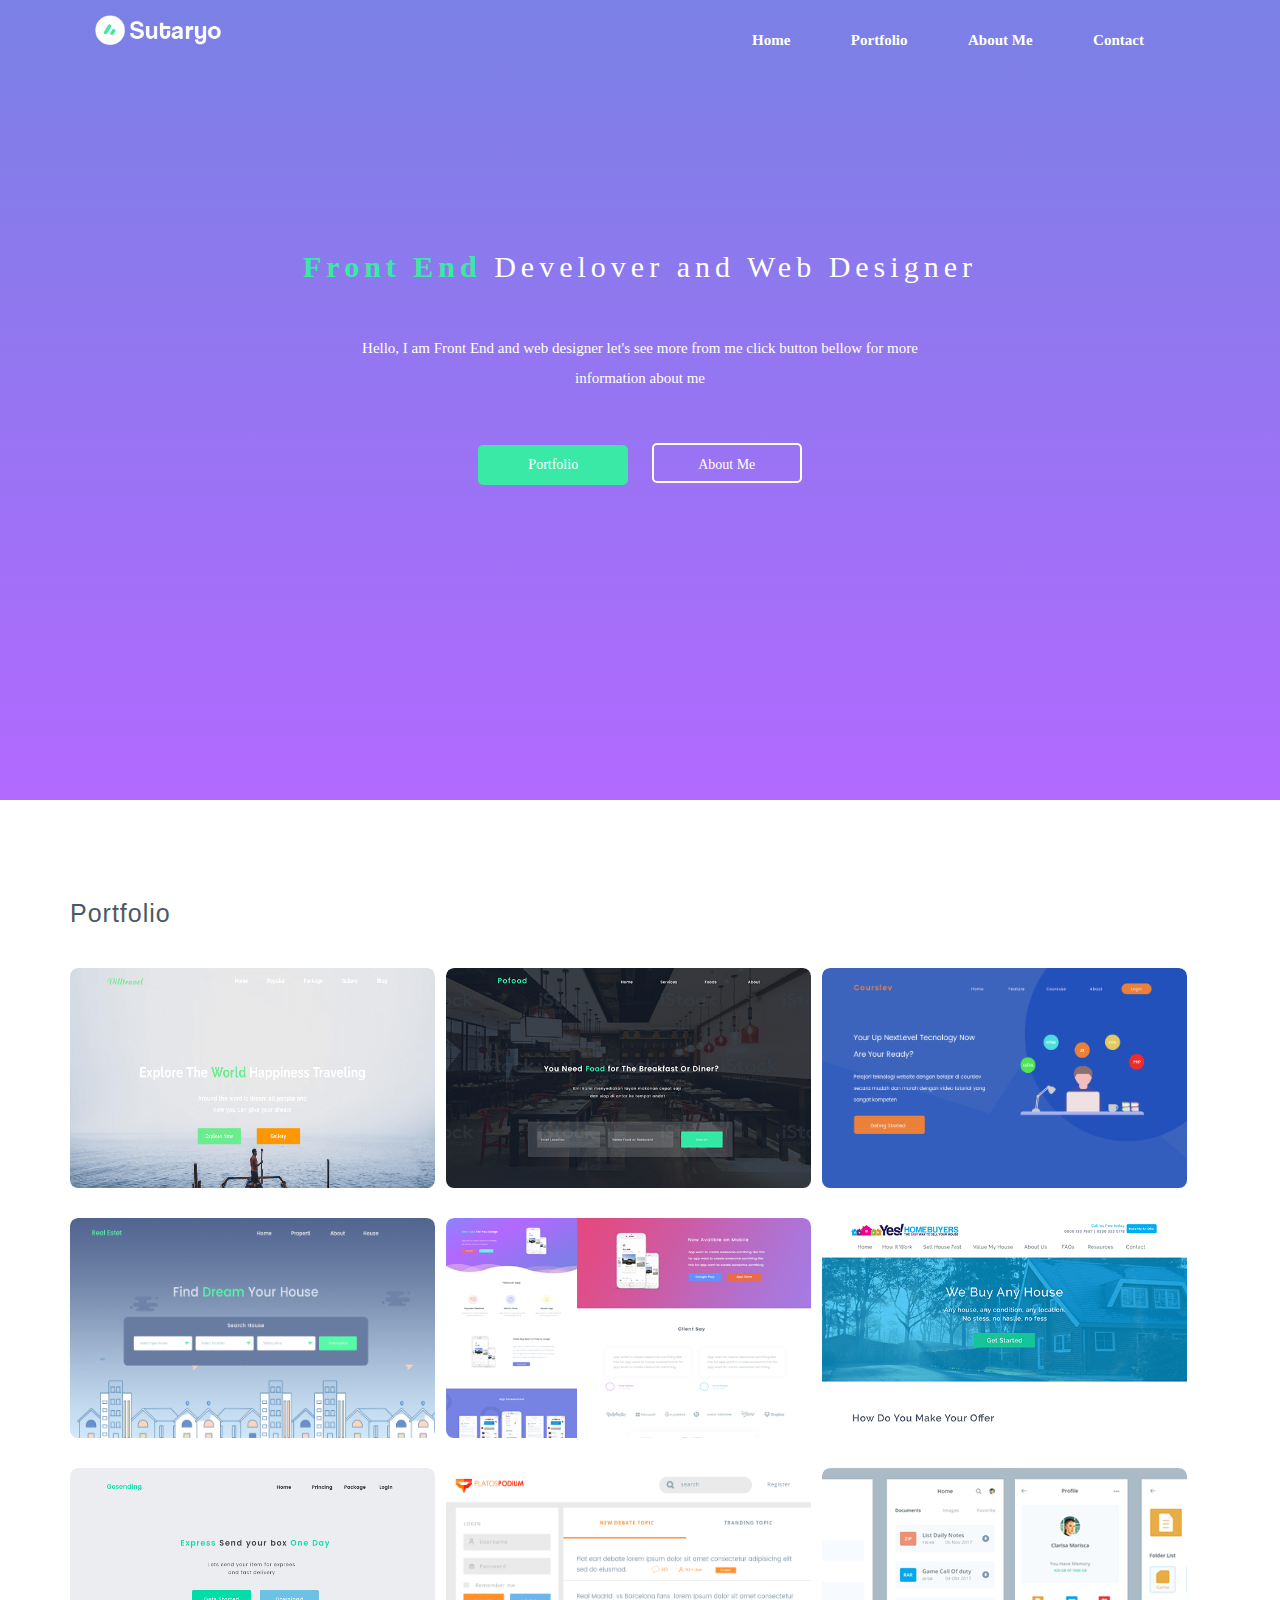
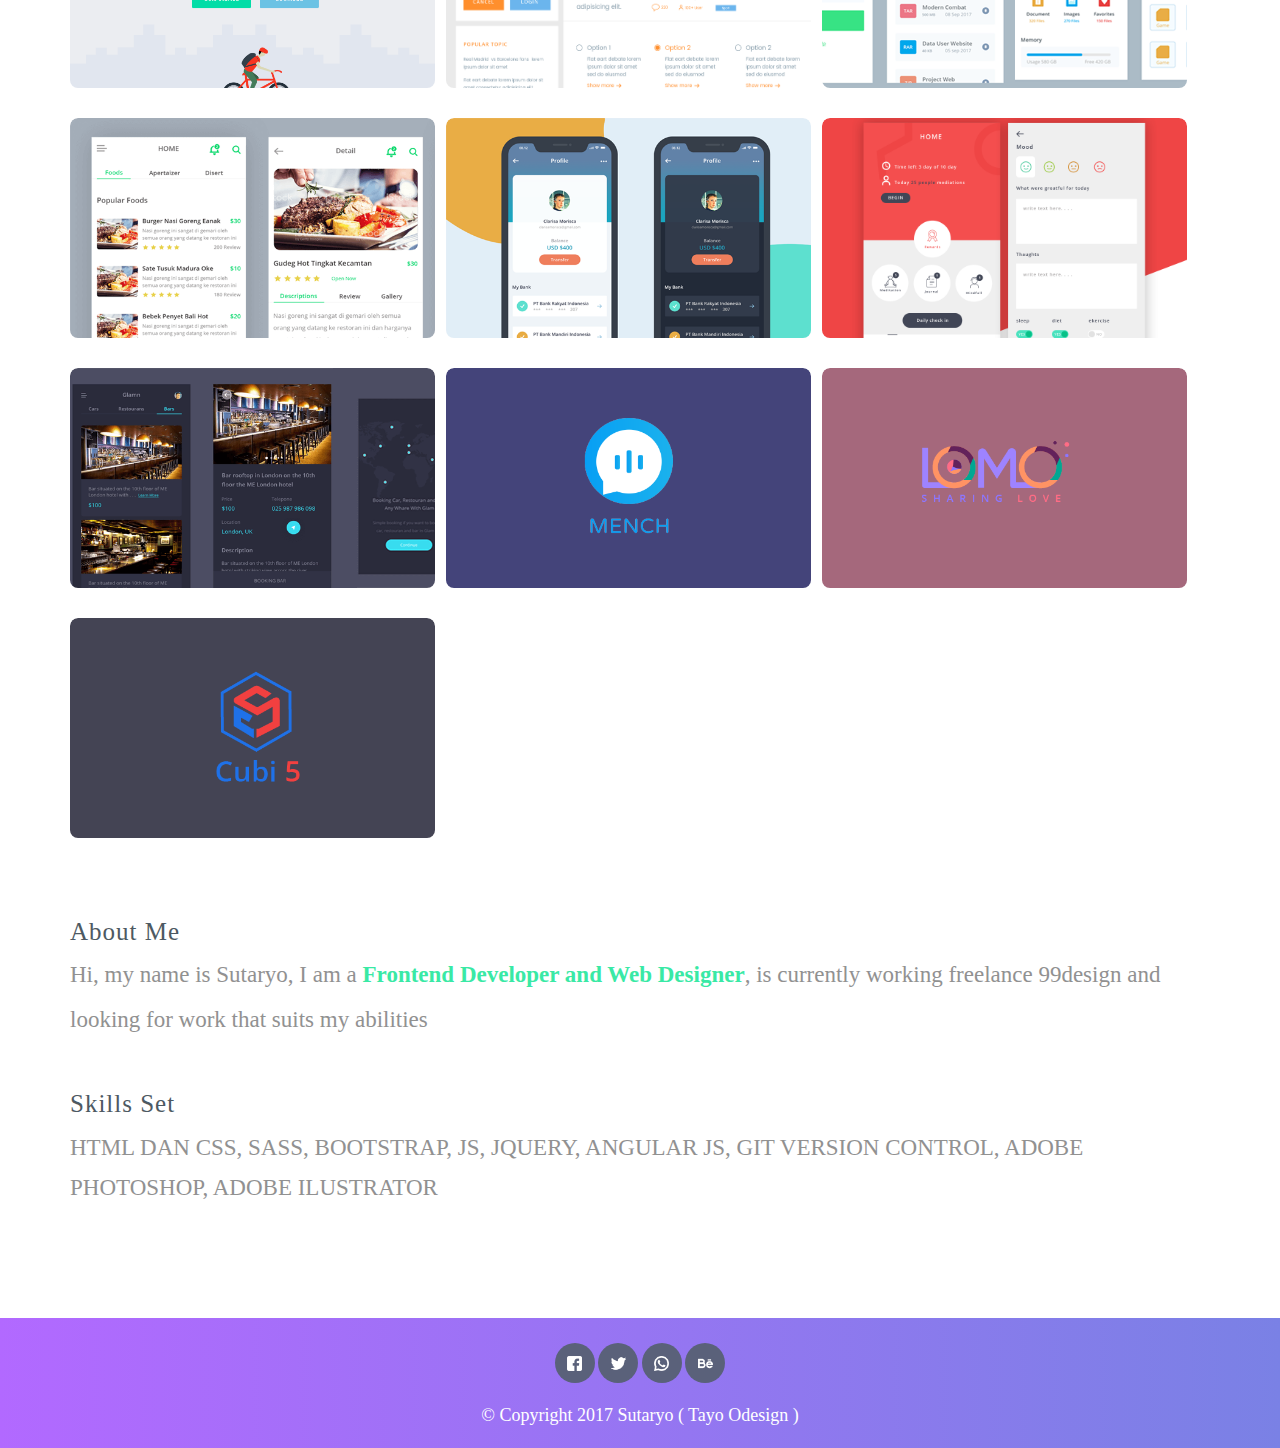
==== index.html @ f1aa9383 "page food web" ====
<!DOCTYPE html>
<html>
<head>
	<title>My Portfolio</title>
	<meta charset="utf-8">
	<meta name="viewport" content="width=device-width, initial-scale=1, maximum-scale=1">
	<link rel="stylesheet" type="text/css" href="style.css">
	<link rel="stylesheet" type="text/css" href="bootstrap/css/bootstrap.css">
	<script type="text/javascript" src="bootstrap/js/jquery.js"></script>
	<script type="text/javascript" src="bootstrap/js/bootstrap.min.js"></script>
	<script type="text/javascript" src="portfolio.js"></script>
</head>
<body>
	<div class="container-fluid" style="padding:0px;">
		<div class="menu">
			<img src="assets/menu.png" class="menu-icon">
			<div class="col-md-6">
				<img src="assets/logo.png" class="logo">
			</div>
			<div class="col-md-6" id="nav">
				<ul>
					<li><a href="#home" class="scroll">Home</a></li>
					<li><a href="#portfolio" class="scroll">Portfolio</a></li>
					<li><a href="#about" class="scroll">About Me</a></li>
					<li><a href="#footer-bg" class="scroll">Contact</a></li>
				</ul>
			</div>
		</div>
		<div class="container">
			<div class="header" id="home">
				<div class="intro">
					<h2> <strong> Front End </strong> Develover and Web Designer</h2>
					<p> Hello, I am Front End and web designer let's see more from me
						click button bellow for more information about me
					</p>
					<a href="#portfolio" id="tombol" class="scroll"> Portfolio </a>
					<a href="#about" id="tombol2" class="scroll"> About Me </a>
				</div>
			</div>
		</div>
	</div>

	<div class="container">
		<div class="portfolio" id="portfolio">
			<h2>Portfolio</h2>

			<div class="col-md-4" id="thumbnail">
				<div class="thumbnail-hover">
					<a href="https://villtravel.github.io">View Templete</a>
				</div>
				<img src="assets/portfolio/a.png">
			</div>

			<div class="col-md-4" id="thumbnail">
				<div class="thumbnail-hover">
					<a href="pages/foodweb/foodhome.html">View Templete</a>
				</div>
				<img src="assets/portfolio/a6.png">
			</div>

			<div class="col-md-4" id="thumbnail">
				<div class="thumbnail-hover">
					<a href="#">View Templete</a>
				</div>
				<img src="assets/portfolio/a5.png">
			</div>

			<div class="col-md-4" id="thumbnail">
				<div class="thumbnail-hover">
					<a href="#" data-toggle="modal" data-target="#myModalrealestet">View design</a>
				</div>
				<img src="assets/portfolio/1a.png">
			</div>

			<div class="col-md-4" id="thumbnail">
				<div class="thumbnail-hover">
					<a href="#" data-toggle="modal" data-target="#myModalappdesign">View design</a>
				</div>
				<img src="assets/portfolio/a4.png">
			</div>

			<div class="col-md-4" id="thumbnail">
				<div class="thumbnail-hover">
					<a href="#" data-toggle="modal" data-target="#myModalhomebuy">View design</a>
				</div>
				<img src="assets/portfolio/a13.png">
			</div>

			<div class="col-md-4" id="thumbnail">
				<div class="thumbnail-hover">
					<a href="#" data-toggle="modal" data-target="#myModalboxexpress">View design</a>
				</div>
				<img src="assets/portfolio/1b.png">
			</div>
			<div class="col-md-4" id="thumbnail">
				<div class="thumbnail-hover">
					<a href="#" data-toggle="modal" data-target="#myModalplatos">View design</a>
				</div>
				<img src="assets/portfolio/a17a.png">
			</div>
			<div class="col-md-4" id="thumbnail">
				<div class="thumbnail-hover">
					<a href="#" data-toggle="modal" data-target="#myModalbackupapp">View design</a>
				</div>
				<img src="assets/portfolio/a10.png">
			</div>
			<div class="col-md-4" id="thumbnail">
				<div class="thumbnail-hover">
					<a href="#" data-toggle="modal" data-target="#myModalfoodapp">View design</a>
				</div>
				<img src="assets/portfolio/a11.png">
			</div>
			<div class="col-md-4" id="thumbnail">
				<div class="thumbnail-hover">
					<a href="#" data-toggle="modal" data-target="#myModalwalletapp">View design</a>
				</div>
				<img src="assets/portfolio/a12.png">
			</div>
			<div class="col-md-4" id="thumbnail">
				<div class="thumbnail-hover">
					<a href="#" data-toggle="modal" data-target="#myModalmeditationapp">View design</a>
				</div>
				<img src="assets/portfolio/a15a.png">
			</div>
			<div class="col-md-4" id="thumbnail">
				<div class="thumbnail-hover">
					<a href="#" data-toggle="modal" data-target="#myModalbookapp">View design</a>
				</div>
				<img src="assets/portfolio/a18.png">
			</div>
			<div class="col-md-4" id="thumbnail">
				<div class="thumbnail-hover">
					<a href="#" data-toggle="modal" data-target="#myModalmatchlogo">View design</a>
				</div>
				<img src="assets/portfolio/a7.png">
			</div>
			<div class="col-md-4" id="thumbnail">
				<div class="thumbnail-hover">
					<a href="#" data-toggle="modal" data-target="#myModalconnectlogo">View design</a>
				</div>
				<img src="assets/portfolio/a19.png">
			</div>
			<div class="col-md-4" id="thumbnail">
				<div class="thumbnail-hover">
					<a href="#" data-toggle="modal" data-target="#myModalcubilogo">View design</a>
				</div>
				<img src="assets/portfolio/a14.png">
			</div>

			<!-- modal app landing page -->
			<div class="modal fade" id="myModalappdesign" tabindex="-1" role="dialog" aria-labelledby="exampleModalLabel" aria-hidden="true">
			    <div class="modal-dialog" role="document">
			      <div class="modal-content">
			        <div class="modal-header">
			          <h5 class="modal-title" id="exampleModalLabel">App Landing Page</h5>
			        </div>
			        <div class="modal-body">
			        <div class="porfolio-full">
			        	<img src="assets/portfolio/app landing full.png" alt="images">
			        </div>
			        <br>
			        <button class="btn btn-default" data-dismiss="modal">Close</button>
			        </div>
			      </div>
			    </div>
			  </div>

			  <!-- modal real estet -->
			<div class="modal fade" id="myModalrealestet" tabindex="-1" role="dialog" aria-labelledby="exampleModalLabel" aria-hidden="true">
			    <div class="modal-dialog" role="document">
			      <div class="modal-content">
			        <div class="modal-header">
			          <h5 class="modal-title" id="exampleModalLabel">Real Estet Web Design</h5>
			        </div>
			        <div class="modal-body">
			        <div class="porfolio-full">
			        	<img src="assets/portfolio/real estet full.png" alt="images">
			        </div>
			        <br>
			        <button class="btn btn-default" data-dismiss="modal">Close</button>
			        </div>
			      </div>
			    </div>
			  </div>

			  <!-- modal house buying -->
			<div class="modal fade" id="myModalhomebuy" tabindex="-1" role="dialog" aria-labelledby="exampleModalLabel" aria-hidden="true">
			    <div class="modal-dialog" role="document">
			      <div class="modal-content">
			        <div class="modal-header">
			          <h5 class="modal-title" id="exampleModalLabel">House Buying Web Design On 99design</h5>
			        </div>
			        <div class="modal-body">
			        <div class="porfolio-full">
			        	<img src="assets/portfolio/house buying.png" alt="images">
			        </div>
			        <br>
			        <button class="btn btn-default" data-dismiss="modal">Close</button>
			        </div>
			      </div>
			    </div>
			  </div>

			  <!-- modal send box -->
			<div class="modal fade" id="myModalboxexpress" tabindex="-1" role="dialog" aria-labelledby="exampleModalLabel" aria-hidden="true">
			    <div class="modal-dialog" role="document">
			      <div class="modal-content">
			        <div class="modal-header">
			          <h5 class="modal-title" id="exampleModalLabel">Send Box Header Web</h5>
			        </div>
			        <div class="modal-body">
			        <div class="porfolio-full">
			        	<img src="assets/portfolio/sending web full.png" alt="images">
			        </div>
			        <br>
			        <button class="btn btn-default" data-dismiss="modal">Close</button>
			        </div>
			      </div>
			    </div>
			  </div>

			  <!-- modal plotos podium -->
			<div class="modal fade" id="myModalplatos" tabindex="-1" role="dialog" aria-labelledby="exampleModalLabel" aria-hidden="true">
			    <div class="modal-dialog" role="document">
			      <div class="modal-content">
			        <div class="modal-header">
			          <h5 class="modal-title" id="exampleModalLabel">Platos Podium For Forum Debate Web Design Runner Up On 99design</h5>
			        </div>
			        <div class="modal-body">
			        <div class="porfolio-full">
			        	<img src="assets/portfolio/a17.png" alt="images">
			        </div>
			        <br>
			        <button class="btn btn-default" data-dismiss="modal">Close</button>
			        </div>
			      </div>
			    </div>
			  </div>

			  <!-- modal backup app -->
			<div class="modal fade" id="myModalbackupapp" tabindex="-1" role="dialog" aria-labelledby="exampleModalLabel" aria-hidden="true">
			    <div class="modal-dialog" role="document">
			      <div class="modal-content">
			        <div class="modal-header">
			          <h5 class="modal-title" id="exampleModalLabel">Backup File App Design</h5>
			        </div>
			        <div class="modal-body">
			        <div class="porfolio-full">
			        	<img src="assets/portfolio/backup file app.png" alt="images">
			        </div>
			        <br>
			        <button class="btn btn-default" data-dismiss="modal">Close</button>
			        </div>
			      </div>
			    </div>
			  </div>

			  <!-- modal food app -->
			<div class="modal fade" id="myModalfoodapp" tabindex="-1" role="dialog" aria-labelledby="exampleModalLabel" aria-hidden="true">
			    <div class="modal-dialog" role="document">
			      <div class="modal-content">
			        <div class="modal-header">
			          <h5 class="modal-title" id="exampleModalLabel">Food App Design</h5>
			        </div>
			        <div class="modal-body">
			        <div class="porfolio-full">
			        	<img src="assets/portfolio/food app.png" alt="images">
			        </div>
			        <br>
			        <button class="btn btn-default" data-dismiss="modal">Close</button>
			        </div>
			      </div>
			    </div>
			  </div>

			  <!-- modal wallet app -->
			<div class="modal fade" id="myModalwalletapp" tabindex="-1" role="dialog" aria-labelledby="exampleModalLabel" aria-hidden="true">
			    <div class="modal-dialog" role="document">
			      <div class="modal-content">
			        <div class="modal-header">
			          <h5 class="modal-title" id="exampleModalLabel">Wallet App Design</h5>
			        </div>
			        <div class="modal-body">
			        <div class="porfolio-full">
			        	<img src="assets/portfolio/wallet app.png" alt="images">
			        </div>
			        <br>
			        <button class="btn btn-default" data-dismiss="modal">Close</button>
			        </div>
			      </div>
			    </div>
			  </div>

			   <!-- modal Meditation app -->
			<div class="modal fade" id="myModalmeditationapp" tabindex="-1" role="dialog" aria-labelledby="exampleModalLabel" aria-hidden="true">
			    <div class="modal-dialog" role="document">
			      <div class="modal-content">
			        <div class="modal-header">
			          <h5 class="modal-title" id="exampleModalLabel">Meditation App Design Runner Up On 99design</h5>
			        </div>
			        <div class="modal-body">
			        <div class="porfolio-full">
			        	<img src="assets/portfolio/a15.png" alt="images">
			        </div>
			        <br>
			        <button class="btn btn-default" data-dismiss="modal">Close</button>
			        </div>
			      </div>
			    </div>
			  </div>

			  <!-- modal Book app -->
			<div class="modal fade" id="myModalbookapp" tabindex="-1" role="dialog" aria-labelledby="exampleModalLabel" aria-hidden="true">
			    <div class="modal-dialog" role="document">
			      <div class="modal-content">
			        <div class="modal-header">
			          <h5 class="modal-title" id="exampleModalLabel">Glamn Booking App Design On 99design</h5>
			        </div>
			        <div class="modal-body">
			        <div class="porfolio-full">
			        	<img src="assets/portfolio/bookingapp.png" alt="images">
			        </div>
			        <br>
			        <button class="btn btn-default" data-dismiss="modal">Close</button>
			        </div>
			      </div>
			    </div>
			  </div>

			  <!-- modal match logo -->
			<div class="modal fade" id="myModalmatchlogo" tabindex="-1" role="dialog" aria-labelledby="exampleModalLabel" aria-hidden="true">
			    <div class="modal-dialog" role="document">
			      <div class="modal-content">
			        <div class="modal-header">
			          <h5 class="modal-title" id="exampleModalLabel">Mench Logo For Asissten App Winner On 99design</h5>
			        </div>
			        <div class="modal-body">
			        <div class="porfolio-full">
			        	<img src="assets/portfolio/a7.png" alt="images">
			        </div>
			        <br>
			        <button class="btn btn-default" data-dismiss="modal">Close</button>
			        </div>
			      </div>
			    </div>
			  </div>

			  <!-- modal connect logo -->
			<div class="modal fade" id="myModalconnectlogo" tabindex="-1" role="dialog" aria-labelledby="exampleModalLabel" aria-hidden="true">
			    <div class="modal-dialog" role="document">
			      <div class="modal-content">
			        <div class="modal-header">
			          <h5 class="modal-title" id="exampleModalLabel">Lomo Logo Runner Up On 99design</h5>
			        </div>
			        <div class="modal-body">
			        <div class="porfolio-full">
			        	<img src="assets/portfolio/a19.png" alt="images">
			        </div>
			        <br>
			        <button class="btn btn-default" data-dismiss="modal">Close</button>
			        </div>
			      </div>
			    </div>
			  </div>

			   <!-- modal cubi 5 logo -->
			<div class="modal fade" id="myModalcubilogo" tabindex="-1" role="dialog" aria-labelledby="exampleModalLabel" aria-hidden="true">
			    <div class="modal-dialog" role="document">
			      <div class="modal-content">
			        <div class="modal-header">
			          <h5 class="modal-title" id="exampleModalLabel">Cubi 5 Logo Design Runner up On 99design</h5>
			        </div>
			        <div class="modal-body">
			        <div class="porfolio-full">
			        	<img src="assets/portfolio/a14.png" alt="images">
			        </div>
			        <br>
			        <button class="btn btn-default" data-dismiss="modal">Close</button>
			        </div>
			      </div>
			    </div>
			  </div>

		</div>
		<div class="clear"></div>
		<div class="about" id="about">
			<h2>About Me</h2>
			<div class="desk">
				<p> Hi, my name is Sutaryo, I am a <label> Frontend Developer and Web Designer </label>, is currently working freelance 99design and looking for work that suits my abilities
				</p>
			</div>
			<h3>Skills Set</h3>
			<div class="skill">
				<p> HTML DAN CSS, SASS, BOOTSTRAP, JS, JQUERY, ANGULAR JS, GIT VERSION CONTROL, ADOBE PHOTOSHOP, ADOBE ILUSTRATOR </p>
			</div>
		</div>
	</div>

	<div class="container-fluid" id="footer-bg">
		<div class="footer">
			<div class="social-button">
				<a href="#"><img src="assets/social1.png"></a>
				<a href="#"><img src="assets/social2.png"></a>
				<a href="#"><img src="assets/social3.png"></a>
				<a href="#"><img src="assets/social4.png"></a>
			</div>
			<div class="copyright">
				<p>&copy Copyright 2017 Sutaryo ( Tayo Odesign )</p>
			</div>
		</div>
	</div>
</body>
</html>
---- style.css ----
.clear{clear:both}.container-fluid{height:800px;width:100%;background:-webkit-linear-gradient(90deg, #b269ff, #7a81e5)}.container-fluid .menu-icon{height:30px;width:30px;position:absolute;top:20px;right:10%;display:none}.container-fluid .menu.fixed{height:60px;position:fixed;background:#39e9a5;z-index:20;line-height:60px;opacity:0;overflow:hidden;transition:0.8s all;-webkit-transition:0.8s all;-moz-transition:0.8s all;-ms-transition:0.8s all;-o-transition:0.8s all}.container-fluid .menu{height:80px;width:100%;line-height:80px;font-family:'raleway';transition:0.5s all;-webkit-transition:0.5s all;-moz-transition:0.5s all;-ms-transition:0.5s all;-o-transition:0.5s all}.container-fluid .menu .logo{float:left;margin-left:80px;margin-top:15px;height:30px}.container-fluid .menu li{list-style:none;display:inline-block;margin-left:10%}.container-fluid .menu li a{text-decoration:none;color:white;font-size:15px;font-weight:600}.container-fluid .intro{margin-top:170px;font-family:'raleway';text-align:center}.container-fluid .intro h2{color:white;font-size:30px;letter-spacing:5px;opacity:0;transform:translateY(-50px);transition:1s all;-webkit-transition:1s all;-moz-transition:1s all;-ms-transition:1s all;-o-transition:1s all}.container-fluid .intro h2 strong{color:#39e9a5}.container-fluid .intro p{font-size:15px;color:white;line-height:30px;width:50%;margin:50px auto;transform:translateY(-30px);opacity:0;transition:0.8s all;-webkit-transition:0.8s all;-moz-transition:0.8s all;-ms-transition:0.8s all;-o-transition:0.8s all;transition-delay:.6s;-webkit-transition-delay:.6s;-moz-transition-delay:.6s;-ms-transition-delay:.6s;-o-transition-delay:.6s}.container-fluid .intro #tombol,.container-fluid .intro #tombol2{height:40px;width:150px;color:white;background:#39e9a5;line-height:40px;border-radius:5px;display:inline-block;text-align:center;margin-top:0px;text-decoration:none;transition:0.5s all;-webkit-transition:0.5s all;-moz-transition:0.5s all;-ms-transition:0.5s all;-o-transition:0.5s all;transition-delay:1.2s;-webkit-transition-delay:1.2s;-moz-transition-delay:1.2s;-ms-transition-delay:1.2s;-o-transition-delay:1.2s;opacity:0}.container-fluid .intro #tombol2{border:2px solid white;background:none;margin-left:20px;transition-delay:1.6s;-webkit-transition-delay:1.6s;-moz-transition-delay:1.6s;-ms-transition-delay:1.6s;-o-transition-delay:1.6s}.container-fluid #polio img{width:45%;margin-left:300px;margin-top:180px;transition:0.8s all;-webkit-transition:0.8s all;-moz-transition:0.8s all;-ms-transition:0.8s all;-o-transition:0.8s all;opacity:0}.portfolio{margin-top:100px}.portfolio h2{color:#4d5962;font-size:25px;letter-spacing:1px}.portfolio #thumbnail{margin-top:30px;margin-right:1%;height:auto;padding:0;border-radius:8px;background:white;width:32%;display:inline-block;position:relative;font-family:'raleway';overflow:hidden}.portfolio #thumbnail:hover{cursor:pointer}.portfolio #thumbnail:hover .thumbnail-hover{overflow:visible;opacity:1;width:100%}.portfolio #thumbnail .thumbnail-hover{z-index:10;position:absolute;background:rgba(255,255,255,0.4);width:50%;height:220px;border-radius:8px 8px 0px 0px;text-align:center;line-height:210px;overflow:hidden;opacity:0;transition:0.6s all;-webkit-transition:0.6s all;-moz-transition:0.6s all;-ms-transition:0.6s all;-o-transition:0.6s all}.portfolio #thumbnail .thumbnail-hover a{height:40px;width:140px;display:inline-block;text-align:center;text-decoration:none;letter-spacing:1px;line-height:40px;color:white;border-radius:5px;transition:0.6s all;-webkit-transition:0.6s all;-moz-transition:0.6s all;-ms-transition:0.6s all;-o-transition:0.6s all;background:#2fff97;font-size:13px}.portfolio #thumbnail .thumbnail-hover a:hover{background:#ec6b76;border:none}.portfolio #thumbnail img{width:100%;border-radius:8px 8px 0 0;height:220px}.portfolio #thumbnail p{margin:15px 5%;font-size:18px;color:#919191}.portfolio .porfolio-full img{width:100%}.about{margin-top:80px;font-family:'raleway'}.about h2{color:#4d5962;font-size:25px;letter-spacing:1px}.about .desk p{font-size:23px;line-height:40px;color:#919191}.about .desk p label{font-weight:bold;color:#39e9a5}.about h3{color:#4d5962;font-size:25px;letter-spacing:1px;margin-top:50px}.about .skill p{font-size:23px;line-height:40px;color:#919191}#footer-bg{background:-webkit-linear-gradient(0deg, #b269ff, #7a81e5);height:130px;margin-top:100px;font-family:'raleway';color:white;text-align:center;padding:25px 0}#footer-bg .social-button a{height:40px;width:40px;line-height:40px;text-align:center;background:#5a617a;display:inline-block;border-radius:50px;transition:0.8s all;-webkit-transition:0.8s all;-moz-transition:0.8s all;-ms-transition:0.8s all;-o-transition:0.8s all}#footer-bg .social-button a:hover{background:#39e9a5}#footer-bg .social-button a img{height:15px;width:15px}#footer-bg .copyright p{font-size:18px;margin-top:20px}@media screen and (max-width: 769px){.menu .col-md-6 .logo{margin-left:10px}.menu .menu-icon{display:block;top:40px}.menu ul.active{display:block}.menu ul{display:none;height:auto;width:100%;background:white;padding:10px 0px;position:absolute;left:0px;top:60px;z-index:2}.menu ul li{display:block;float:none;width:80%}.portfolio #thumbnail{width:48%;float:left}}@media screen and (max-width: 486px){.container-fluid{height:450px;background-size:cover;-webkit-background-size:cover;-moz-background-size:cover;-o-background-size:cover;-ms-background-size:cover}.container-fluid .intro{margin-top:10px;margin:0 20px}.container-fluid .intro #tombol,.container-fluid .intro #tombol2{letter-spacing:2px;text-transform:uppercase;font-size:11px;width:130px}.container-fluid .intro #tombol2{margin-left:10px}.container-fluid .intro h2{font-size:15px;line-height:40px;font-weight:normal}.container-fluid .intro p{margin-top:20px;letter-spacing:1px;font-size:13px;width:90%}.container-fluid #polio img{display:none}.container-fluid .menu{line-height:70px;height:70px}.container-fluid .menu .menu-icon{top:17px}.container-fluid .menu .logo{font-size:20px;margin-left:20px}.portfolio h2{font-size:20px}.portfolio #thumbnail{width:100%}.container .about h2,.container .about h3{font-size:20px}.container .about .desk p,.container .about .skill p{font-size:14px}#footer-bg{height:90px;padding:20px 0}#footer-bg .footer .social-button a{height:25px;width:25px;line-height:25px}#footer-bg .footer .social-button a img{height:10px;width:10px}#footer-bg .footer .copyright p{font-size:15px;margin-top:10px}}
/*# sourceMappingURL=style.css.map */
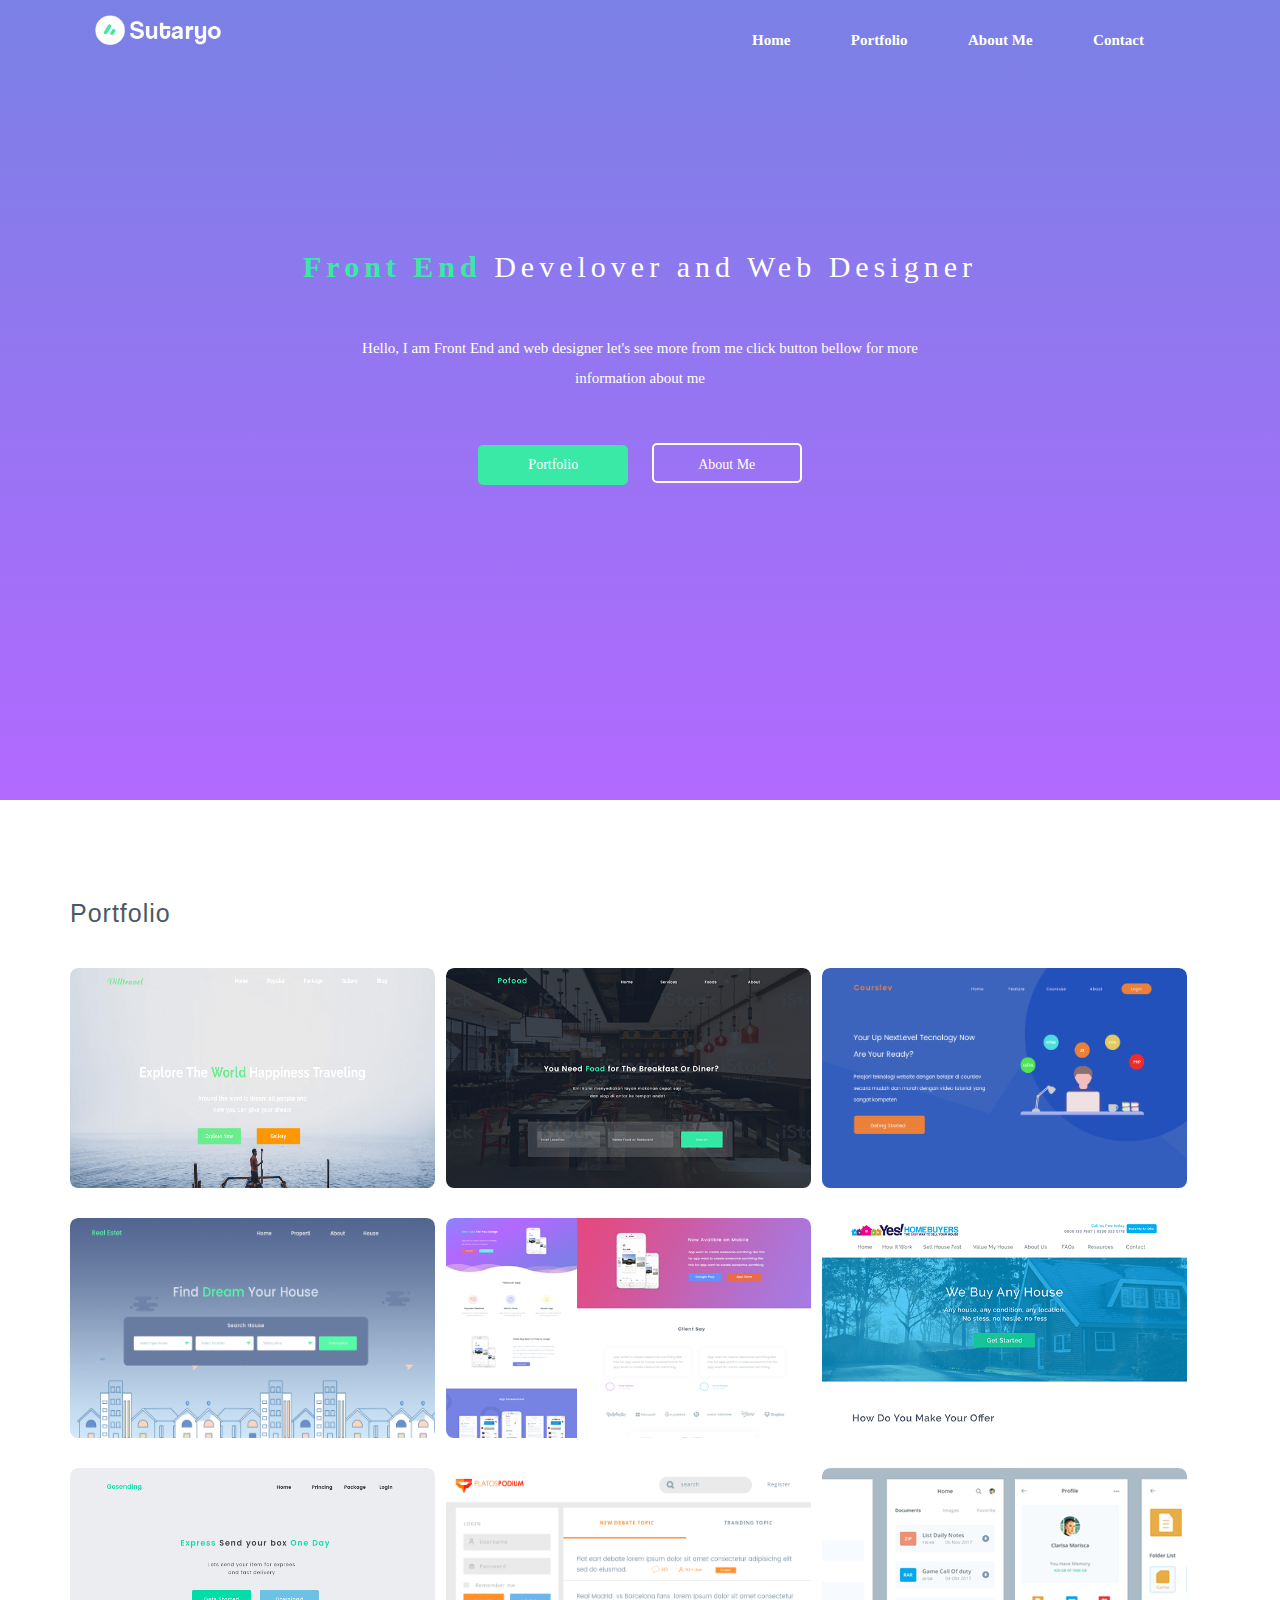
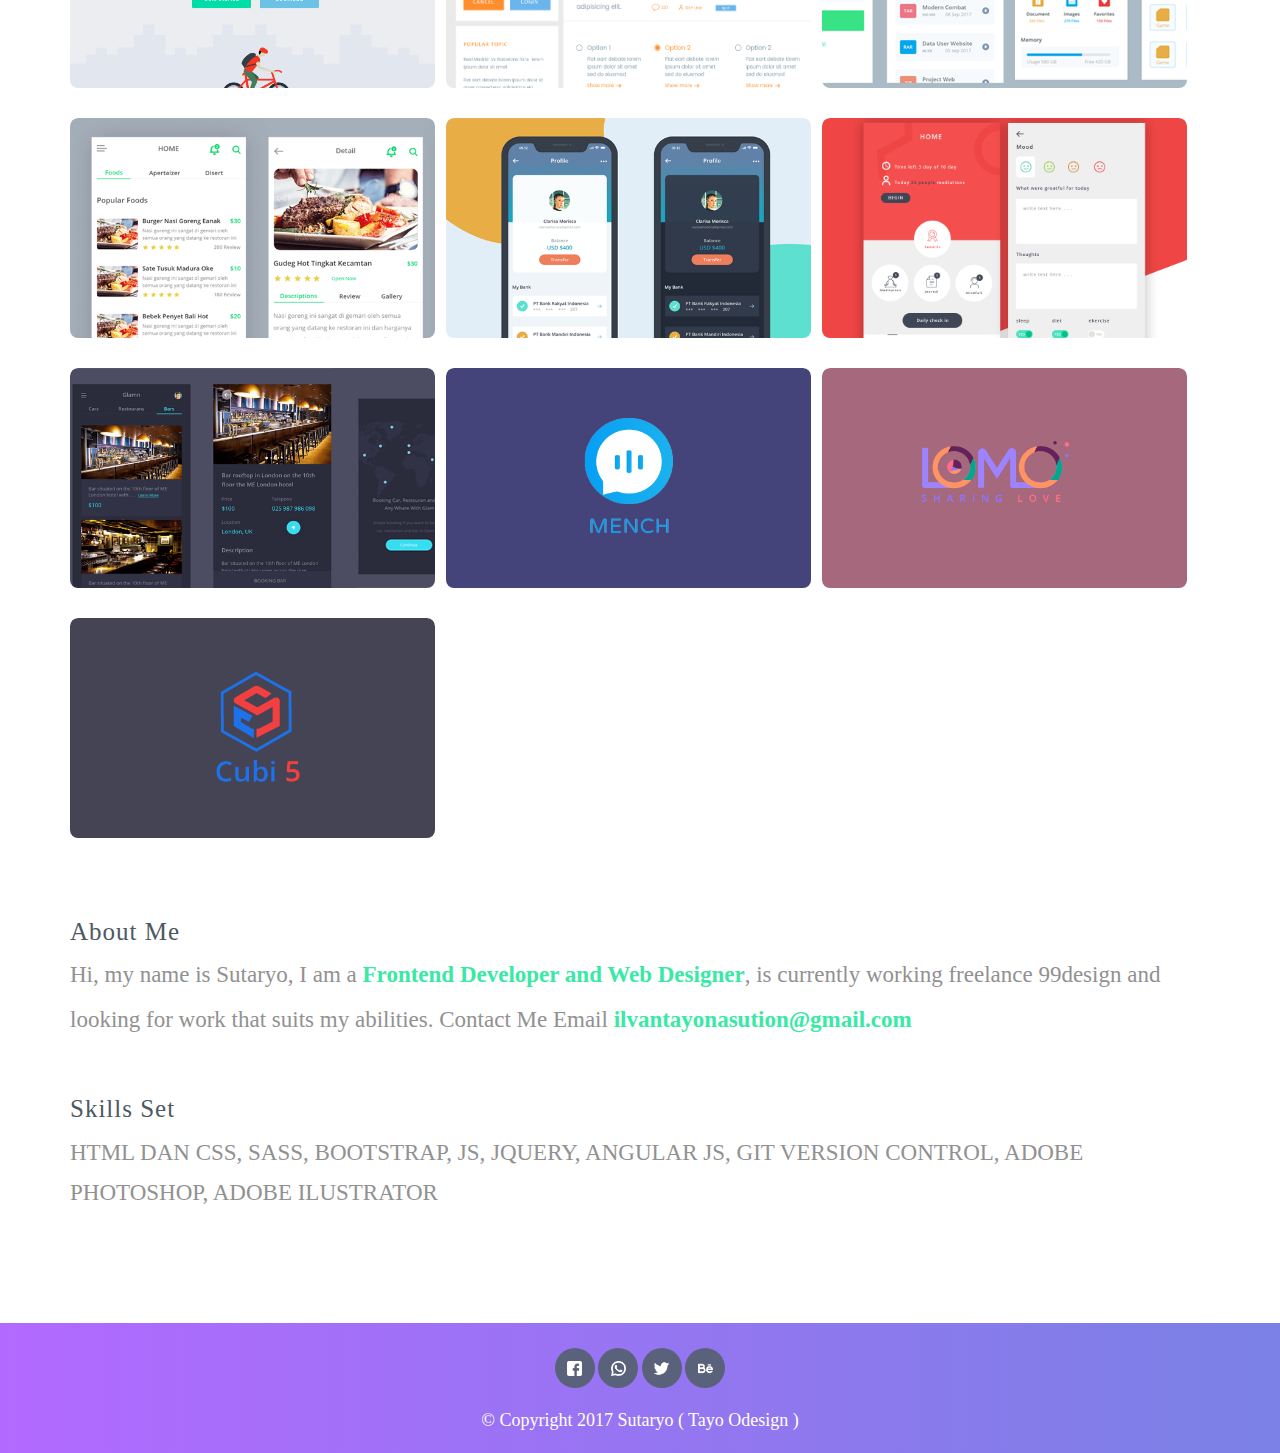
==== commit 3165d824: "update" ====
--- a/index.html
+++ b/index.html
@@ -60,7 +60,7 @@
 
 			<div class="col-md-4" id="thumbnail">
 				<div class="thumbnail-hover">
-					<a href="#">View Templete</a>
+					<a href="pages/courseweb/coursehome.html">View Templete</a>
 				</div>
 				<img src="assets/portfolio/a5.png">
 			</div>
@@ -386,7 +386,8 @@
 		<div class="about" id="about">
 			<h2>About Me</h2>
 			<div class="desk">
-				<p> Hi, my name is Sutaryo, I am a <label> Frontend Developer and Web Designer </label>, is currently working freelance 99design and looking for work that suits my abilities
+				<p> Hi, my name is Sutaryo, I am a <label> Frontend Developer and Web Designer </label>, is currently working freelance 99design and looking for work that suits my abilities. Contact Me Email <label>
+				ilvantayonasution@gmail.com</label>
 				</p>
 			</div>
 			<h3>Skills Set</h3>
@@ -399,9 +400,9 @@
 	<div class="container-fluid" id="footer-bg">
 		<div class="footer">
 			<div class="social-button">
-				<a href="#"><img src="assets/social1.png"></a>
+				<a href="https://web.facebook.com/tayo.net"><img src="assets/social1.png"></a>
+				<a href="#083813033916"><img src="assets/social3.png"></a>
 				<a href="#"><img src="assets/social2.png"></a>
-				<a href="#"><img src="assets/social3.png"></a>
 				<a href="#"><img src="assets/social4.png"></a>
 			</div>
 			<div class="copyright">
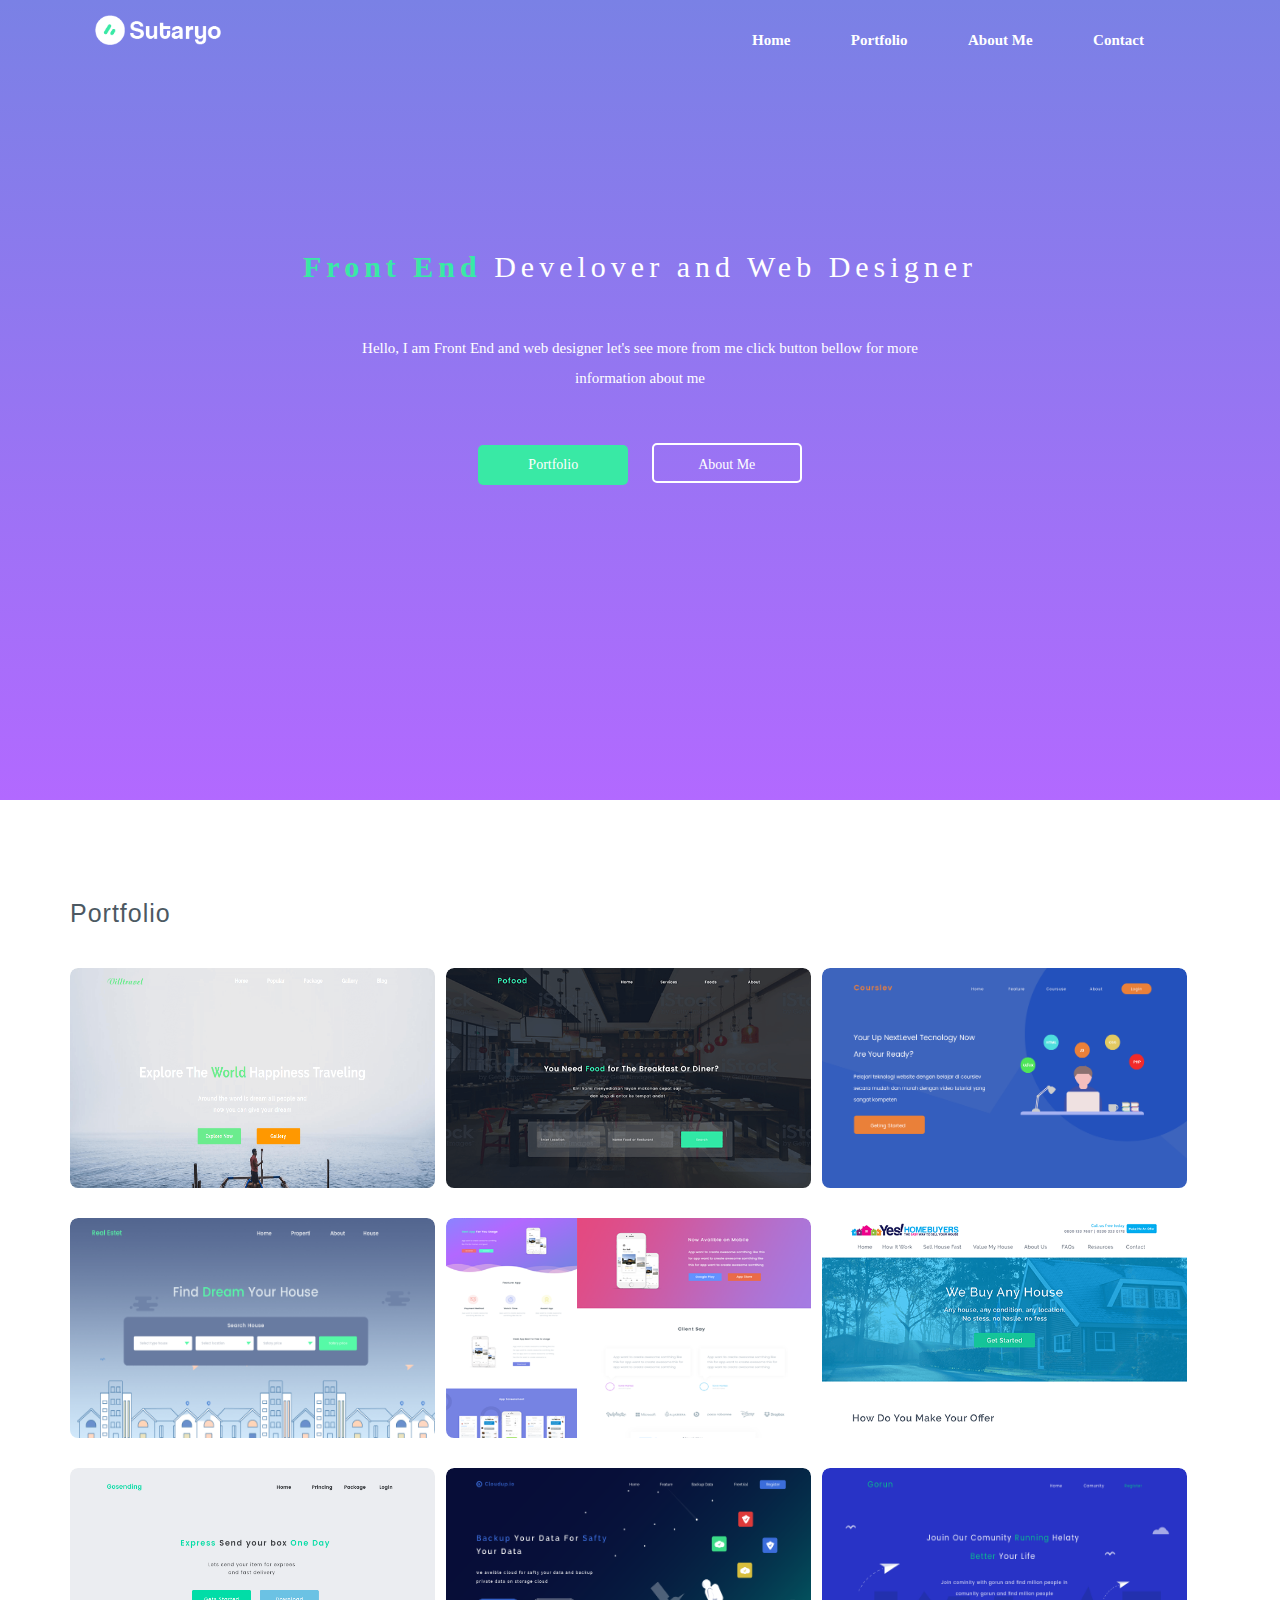
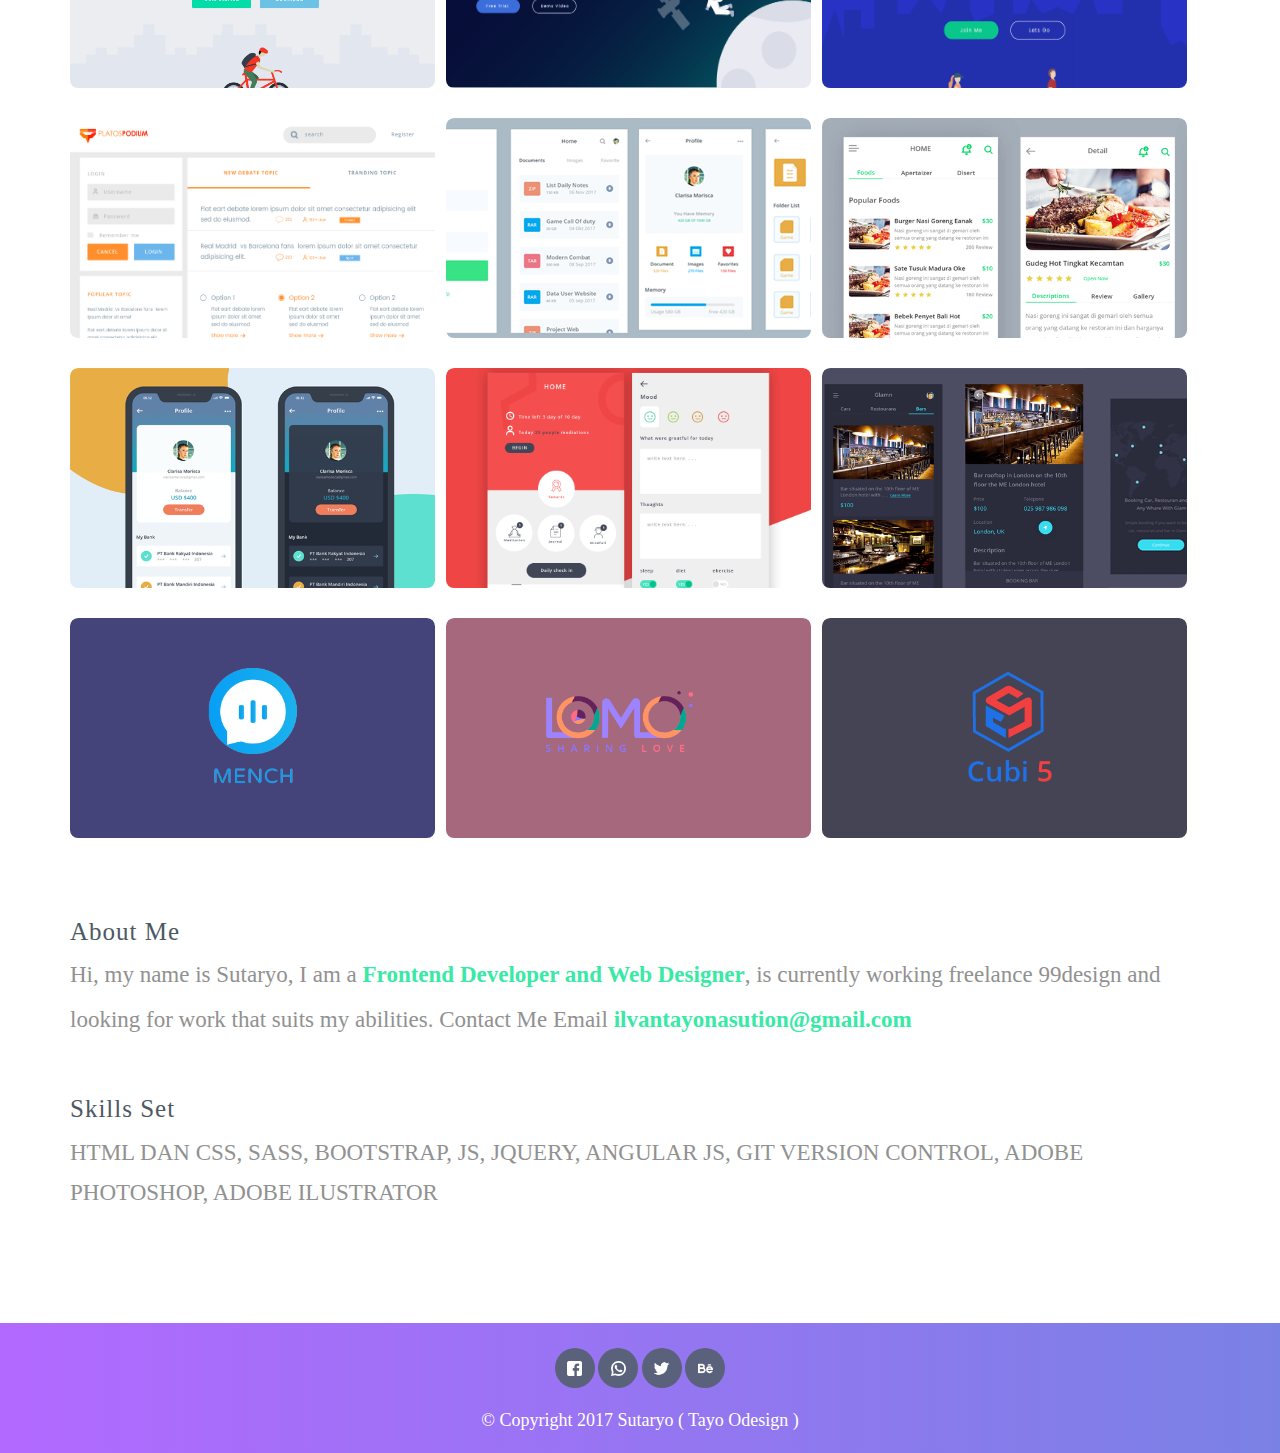
==== commit d4d0eb9b: "update" ====
--- a/index.html
+++ b/index.html
@@ -94,6 +94,18 @@
 			</div>
 			<div class="col-md-4" id="thumbnail">
 				<div class="thumbnail-hover">
+					<a href="#" data-toggle="modal" data-target="#myModalcloud">View design</a>
+				</div>
+				<img src="assets/portfolio/portfolio1.png">
+			</div>
+			<div class="col-md-4" id="thumbnail">
+				<div class="thumbnail-hover">
+					<a href="#" data-toggle="modal" data-target="#myModalrunning">View design</a>
+				</div>
+				<img src="assets/portfolio/portfolio2a.png">
+			</div>
+			<div class="col-md-4" id="thumbnail">
+				<div class="thumbnail-hover">
 					<a href="#" data-toggle="modal" data-target="#myModalplatos">View design</a>
 				</div>
 				<img src="assets/portfolio/a17a.png">
@@ -211,6 +223,42 @@
 			        <div class="modal-body">
 			        <div class="porfolio-full">
 			        	<img src="assets/portfolio/sending web full.png" alt="images">
+			        </div>
+			        <br>
+			        <button class="btn btn-default" data-dismiss="modal">Close</button>
+			        </div>
+			      </div>
+			    </div>
+			  </div>
+
+			  <!-- modal cloud -->
+			<div class="modal fade" id="myModalcloud" tabindex="-1" role="dialog" aria-labelledby="exampleModalLabel" aria-hidden="true">
+			    <div class="modal-dialog" role="document">
+			      <div class="modal-content">
+			        <div class="modal-header">
+			          <h5 class="modal-title" id="exampleModalLabel">Cloud Backup Data header Web Design</h5>
+			        </div>
+			        <div class="modal-body">
+			        <div class="porfolio-full">
+			        	<img src="assets/portfolio/portfolio1.png" alt="images">
+			        </div>
+			        <br>
+			        <button class="btn btn-default" data-dismiss="modal">Close</button>
+			        </div>
+			      </div>
+			    </div>
+			  </div>
+
+			  <!-- modal running comunities -->
+			<div class="modal fade" id="myModalrunning" tabindex="-1" role="dialog" aria-labelledby="exampleModalLabel" aria-hidden="true">
+			    <div class="modal-dialog" role="document">
+			      <div class="modal-content">
+			        <div class="modal-header">
+			          <h5 class="modal-title" id="exampleModalLabel">Run Comunity and Event Header Web Design</h5>
+			        </div>
+			        <div class="modal-body">
+			        <div class="porfolio-full">
+			        	<img src="assets/portfolio/portfolio2.png" alt="images">
 			        </div>
 			        <br>
 			        <button class="btn btn-default" data-dismiss="modal">Close</button>
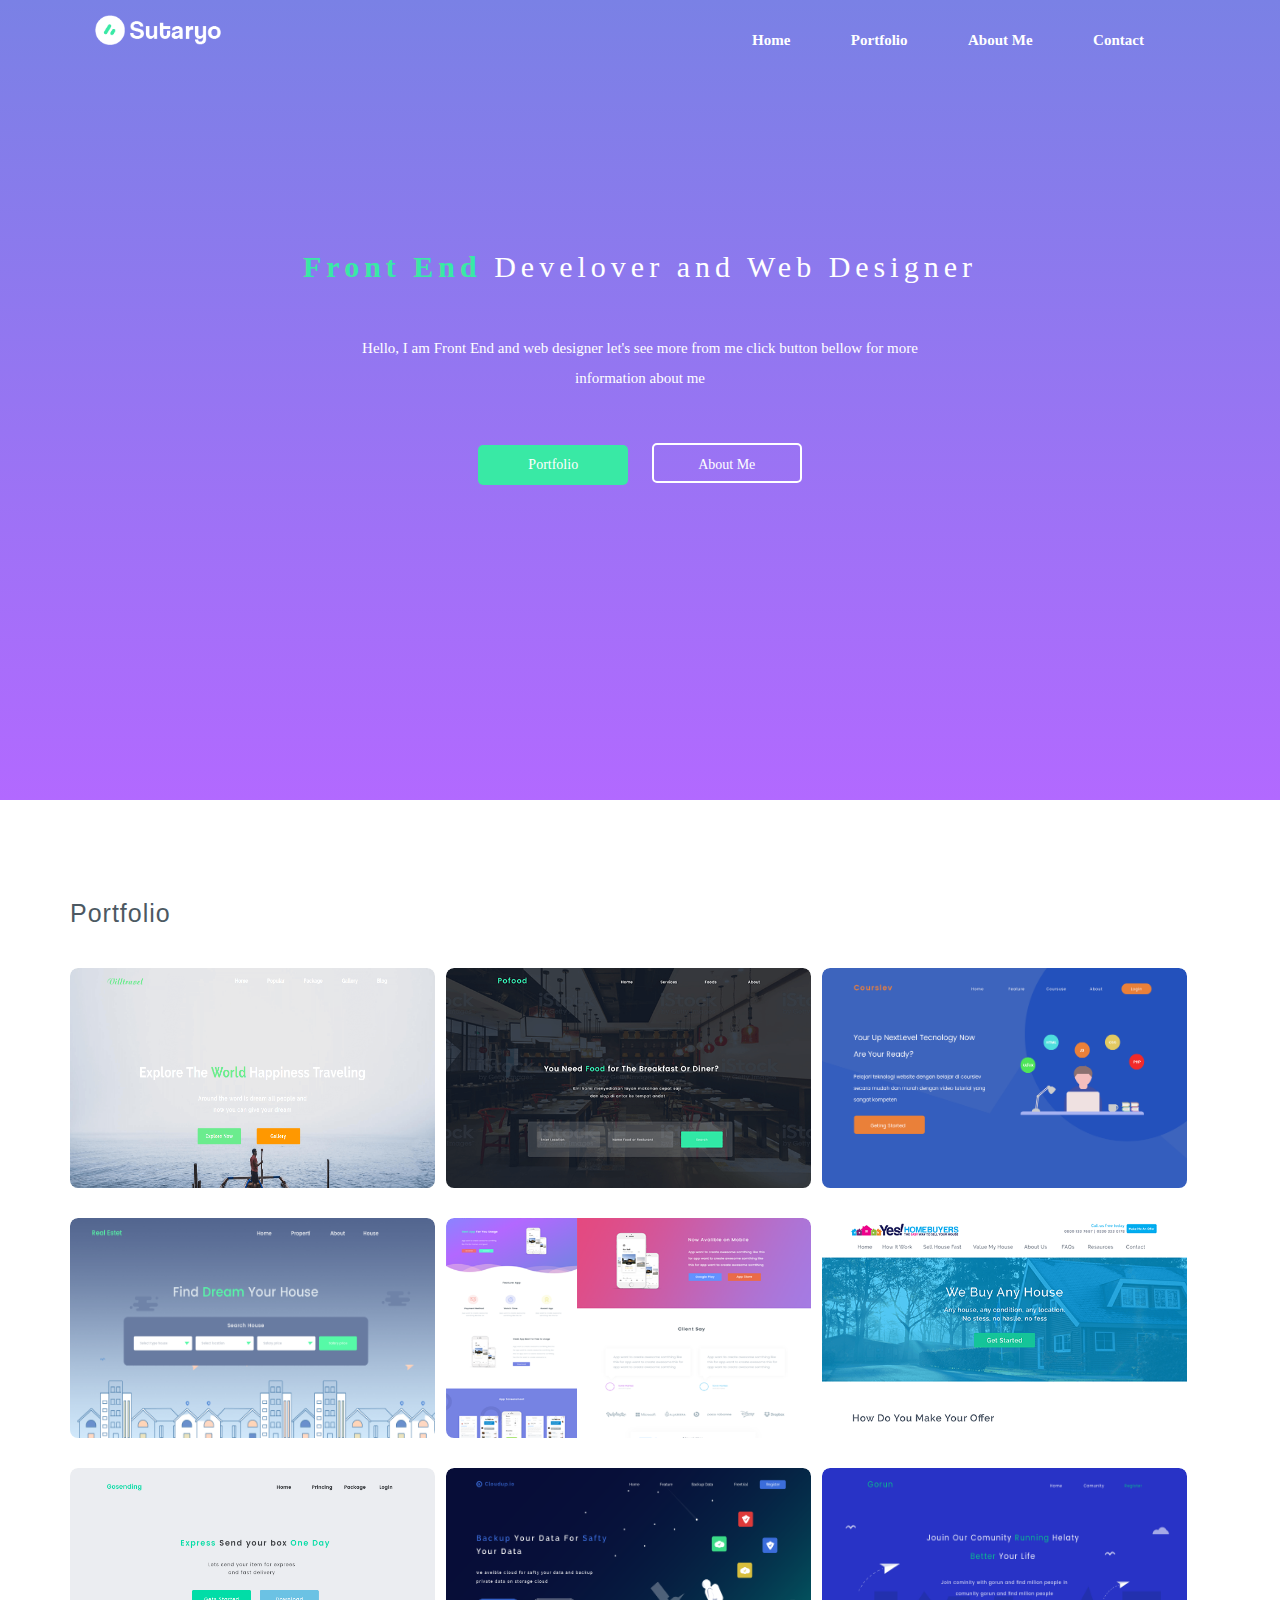
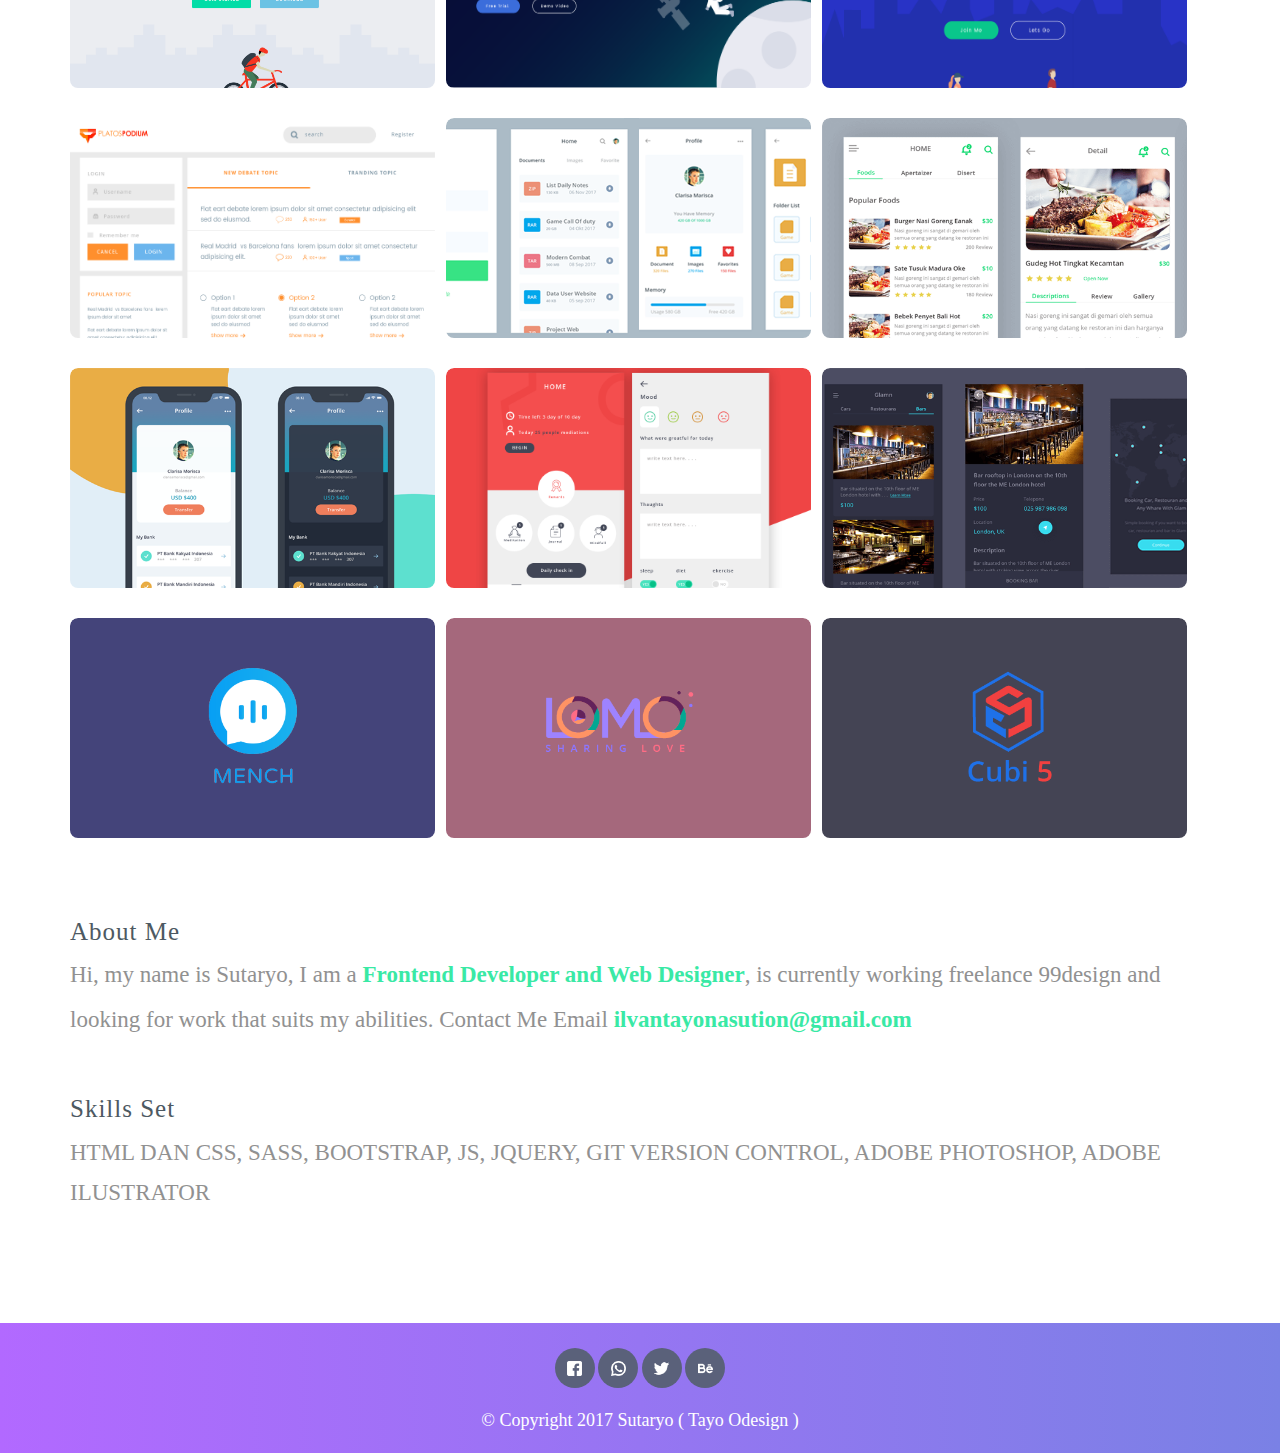
==== commit 3b9f6a40: "udate css" ====
--- a/index.html
+++ b/index.html
@@ -440,7 +440,7 @@
 			</div>
 			<h3>Skills Set</h3>
 			<div class="skill">
-				<p> HTML DAN CSS, SASS, BOOTSTRAP, JS, JQUERY, ANGULAR JS, GIT VERSION CONTROL, ADOBE PHOTOSHOP, ADOBE ILUSTRATOR </p>
+				<p> HTML DAN CSS, SASS, BOOTSTRAP, JS, JQUERY, GIT VERSION CONTROL, ADOBE PHOTOSHOP, ADOBE ILUSTRATOR </p>
 			</div>
 		</div>
 	</div>
--- a/style.css
+++ b/style.css
@@ -1,2 +1,346 @@
-.clear{clear:both}.container-fluid{height:800px;width:100%;background:-webkit-linear-gradient(90deg, #b269ff, #7a81e5)}.container-fluid .menu-icon{height:30px;width:30px;position:absolute;top:20px;right:10%;display:none}.container-fluid .menu.fixed{height:60px;position:fixed;background:#39e9a5;z-index:20;line-height:60px;opacity:0;overflow:hidden;transition:0.8s all;-webkit-transition:0.8s all;-moz-transition:0.8s all;-ms-transition:0.8s all;-o-transition:0.8s all}.container-fluid .menu{height:80px;width:100%;line-height:80px;font-family:'raleway';transition:0.5s all;-webkit-transition:0.5s all;-moz-transition:0.5s all;-ms-transition:0.5s all;-o-transition:0.5s all}.container-fluid .menu .logo{float:left;margin-left:80px;margin-top:15px;height:30px}.container-fluid .menu li{list-style:none;display:inline-block;margin-left:10%}.container-fluid .menu li a{text-decoration:none;color:white;font-size:15px;font-weight:600}.container-fluid .intro{margin-top:170px;font-family:'raleway';text-align:center}.container-fluid .intro h2{color:white;font-size:30px;letter-spacing:5px;opacity:0;transform:translateY(-50px);transition:1s all;-webkit-transition:1s all;-moz-transition:1s all;-ms-transition:1s all;-o-transition:1s all}.container-fluid .intro h2 strong{color:#39e9a5}.container-fluid .intro p{font-size:15px;color:white;line-height:30px;width:50%;margin:50px auto;transform:translateY(-30px);opacity:0;transition:0.8s all;-webkit-transition:0.8s all;-moz-transition:0.8s all;-ms-transition:0.8s all;-o-transition:0.8s all;transition-delay:.6s;-webkit-transition-delay:.6s;-moz-transition-delay:.6s;-ms-transition-delay:.6s;-o-transition-delay:.6s}.container-fluid .intro #tombol,.container-fluid .intro #tombol2{height:40px;width:150px;color:white;background:#39e9a5;line-height:40px;border-radius:5px;display:inline-block;text-align:center;margin-top:0px;text-decoration:none;transition:0.5s all;-webkit-transition:0.5s all;-moz-transition:0.5s all;-ms-transition:0.5s all;-o-transition:0.5s all;transition-delay:1.2s;-webkit-transition-delay:1.2s;-moz-transition-delay:1.2s;-ms-transition-delay:1.2s;-o-transition-delay:1.2s;opacity:0}.container-fluid .intro #tombol2{border:2px solid white;background:none;margin-left:20px;transition-delay:1.6s;-webkit-transition-delay:1.6s;-moz-transition-delay:1.6s;-ms-transition-delay:1.6s;-o-transition-delay:1.6s}.container-fluid #polio img{width:45%;margin-left:300px;margin-top:180px;transition:0.8s all;-webkit-transition:0.8s all;-moz-transition:0.8s all;-ms-transition:0.8s all;-o-transition:0.8s all;opacity:0}.portfolio{margin-top:100px}.portfolio h2{color:#4d5962;font-size:25px;letter-spacing:1px}.portfolio #thumbnail{margin-top:30px;margin-right:1%;height:auto;padding:0;border-radius:8px;background:white;width:32%;display:inline-block;position:relative;font-family:'raleway';overflow:hidden}.portfolio #thumbnail:hover{cursor:pointer}.portfolio #thumbnail:hover .thumbnail-hover{overflow:visible;opacity:1;width:100%}.portfolio #thumbnail .thumbnail-hover{z-index:10;position:absolute;background:rgba(255,255,255,0.4);width:50%;height:220px;border-radius:8px 8px 0px 0px;text-align:center;line-height:210px;overflow:hidden;opacity:0;transition:0.6s all;-webkit-transition:0.6s all;-moz-transition:0.6s all;-ms-transition:0.6s all;-o-transition:0.6s all}.portfolio #thumbnail .thumbnail-hover a{height:40px;width:140px;display:inline-block;text-align:center;text-decoration:none;letter-spacing:1px;line-height:40px;color:white;border-radius:5px;transition:0.6s all;-webkit-transition:0.6s all;-moz-transition:0.6s all;-ms-transition:0.6s all;-o-transition:0.6s all;background:#2fff97;font-size:13px}.portfolio #thumbnail .thumbnail-hover a:hover{background:#ec6b76;border:none}.portfolio #thumbnail img{width:100%;border-radius:8px 8px 0 0;height:220px}.portfolio #thumbnail p{margin:15px 5%;font-size:18px;color:#919191}.portfolio .porfolio-full img{width:100%}.about{margin-top:80px;font-family:'raleway'}.about h2{color:#4d5962;font-size:25px;letter-spacing:1px}.about .desk p{font-size:23px;line-height:40px;color:#919191}.about .desk p label{font-weight:bold;color:#39e9a5}.about h3{color:#4d5962;font-size:25px;letter-spacing:1px;margin-top:50px}.about .skill p{font-size:23px;line-height:40px;color:#919191}#footer-bg{background:-webkit-linear-gradient(0deg, #b269ff, #7a81e5);height:130px;margin-top:100px;font-family:'raleway';color:white;text-align:center;padding:25px 0}#footer-bg .social-button a{height:40px;width:40px;line-height:40px;text-align:center;background:#5a617a;display:inline-block;border-radius:50px;transition:0.8s all;-webkit-transition:0.8s all;-moz-transition:0.8s all;-ms-transition:0.8s all;-o-transition:0.8s all}#footer-bg .social-button a:hover{background:#39e9a5}#footer-bg .social-button a img{height:15px;width:15px}#footer-bg .copyright p{font-size:18px;margin-top:20px}@media screen and (max-width: 769px){.menu .col-md-6 .logo{margin-left:10px}.menu .menu-icon{display:block;top:40px}.menu ul.active{display:block}.menu ul{display:none;height:auto;width:100%;background:white;padding:10px 0px;position:absolute;left:0px;top:60px;z-index:2}.menu ul li{display:block;float:none;width:80%}.portfolio #thumbnail{width:48%;float:left}}@media screen and (max-width: 486px){.container-fluid{height:450px;background-size:cover;-webkit-background-size:cover;-moz-background-size:cover;-o-background-size:cover;-ms-background-size:cover}.container-fluid .intro{margin-top:10px;margin:0 20px}.container-fluid .intro #tombol,.container-fluid .intro #tombol2{letter-spacing:2px;text-transform:uppercase;font-size:11px;width:130px}.container-fluid .intro #tombol2{margin-left:10px}.container-fluid .intro h2{font-size:15px;line-height:40px;font-weight:normal}.container-fluid .intro p{margin-top:20px;letter-spacing:1px;font-size:13px;width:90%}.container-fluid #polio img{display:none}.container-fluid .menu{line-height:70px;height:70px}.container-fluid .menu .menu-icon{top:17px}.container-fluid .menu .logo{font-size:20px;margin-left:20px}.portfolio h2{font-size:20px}.portfolio #thumbnail{width:100%}.container .about h2,.container .about h3{font-size:20px}.container .about .desk p,.container .about .skill p{font-size:14px}#footer-bg{height:90px;padding:20px 0}#footer-bg .footer .social-button a{height:25px;width:25px;line-height:25px}#footer-bg .footer .social-button a img{height:10px;width:10px}#footer-bg .footer .copyright p{font-size:15px;margin-top:10px}}
+.clear {
+  clear: both; }
+
+.container-fluid {
+  height: 800px;
+  width: 100%;
+  background: linear-gradient(90deg, #b269ff, #7a81e5);
+  background: -moz-linear-gradient(90deg, #b269ff, #7a81e5);
+  background: -ms-linear-gradient(90deg, #b269ff, #7a81e5);
+  background: -o-linear-gradient(90deg, #b269ff, #7a81e5);
+  background: -webkit-linear-gradient(90deg, #b269ff, #7a81e5); }
+  .container-fluid .menu-icon {
+    height: 30px;
+    width: 30px;
+    position: absolute;
+    top: 20px;
+    right: 10%;
+    display: none; }
+  .container-fluid .menu.fixed {
+    height: 60px;
+    position: fixed;
+    background: #39e9a5;
+    z-index: 20;
+    line-height: 60px;
+    opacity: 0;
+    overflow: hidden;
+    transition: 0.8s all;
+    -webkit-transition: 0.8s all;
+    -moz-transition: 0.8s all;
+    -ms-transition: 0.8s all;
+    -o-transition: 0.8s all; }
+  .container-fluid .menu {
+    height: 80px;
+    width: 100%;
+    line-height: 80px;
+    font-family: 'raleway';
+    transition: 0.5s all;
+    -webkit-transition: 0.5s all;
+    -moz-transition: 0.5s all;
+    -ms-transition: 0.5s all;
+    -o-transition: 0.5s all; }
+    .container-fluid .menu .logo {
+      float: left;
+      margin-left: 80px;
+      margin-top: 15px;
+      height: 30px; }
+    .container-fluid .menu li {
+      list-style: none;
+      display: inline-block;
+      margin-left: 10%; }
+      .container-fluid .menu li a {
+        text-decoration: none;
+        color: white;
+        font-size: 15px;
+        font-weight: 600; }
+  .container-fluid .intro {
+    margin-top: 170px;
+    font-family: 'raleway';
+    text-align: center; }
+    .container-fluid .intro h2 {
+      color: white;
+      font-size: 30px;
+      letter-spacing: 5px;
+      opacity: 0;
+      transform: translateY(-50px);
+      transition: 1s all;
+      -webkit-transition: 1s all;
+      -moz-transition: 1s all;
+      -ms-transition: 1s all;
+      -o-transition: 1s all; }
+      .container-fluid .intro h2 strong {
+        color: #39e9a5; }
+    .container-fluid .intro p {
+      font-size: 15px;
+      color: white;
+      line-height: 30px;
+      width: 50%;
+      margin: 50px auto;
+      transform: translateY(-30px);
+      opacity: 0;
+      transition: 0.8s all;
+      -webkit-transition: 0.8s all;
+      -moz-transition: 0.8s all;
+      -ms-transition: 0.8s all;
+      -o-transition: 0.8s all;
+      transition-delay: 0.6s;
+      -webkit-transition-delay: 0.6s;
+      -moz-transition-delay: 0.6s;
+      -ms-transition-delay: 0.6s;
+      -o-transition-delay: 0.6s; }
+    .container-fluid .intro #tombol, .container-fluid .intro #tombol2 {
+      height: 40px;
+      width: 150px;
+      color: white;
+      background: #39e9a5;
+      line-height: 40px;
+      border-radius: 5px;
+      display: inline-block;
+      text-align: center;
+      margin-top: 0px;
+      text-decoration: none;
+      transition: 0.5s all;
+      -webkit-transition: 0.5s all;
+      -moz-transition: 0.5s all;
+      -ms-transition: 0.5s all;
+      -o-transition: 0.5s all;
+      transition-delay: 1.2s;
+      -webkit-transition-delay: 1.2s;
+      -moz-transition-delay: 1.2s;
+      -ms-transition-delay: 1.2s;
+      -o-transition-delay: 1.2s;
+      opacity: 0; }
+    .container-fluid .intro #tombol2 {
+      border: 2px solid white;
+      background: none;
+      margin-left: 20px;
+      transition-delay: 1.6s;
+      -webkit-transition-delay: 1.6s;
+      -moz-transition-delay: 1.6s;
+      -ms-transition-delay: 1.6s;
+      -o-transition-delay: 1.6s; }
+  .container-fluid #polio img {
+    width: 45%;
+    margin-left: 300px;
+    margin-top: 180px;
+    transition: 0.8s all;
+    -webkit-transition: 0.8s all;
+    -moz-transition: 0.8s all;
+    -ms-transition: 0.8s all;
+    -o-transition: 0.8s all;
+    opacity: 0; }
+
+.portfolio {
+  margin-top: 100px; }
+  .portfolio h2 {
+    color: #4d5962;
+    font-size: 25px;
+    letter-spacing: 1px; }
+  .portfolio #thumbnail {
+    margin-top: 30px;
+    margin-right: 1%;
+    height: auto;
+    padding: 0;
+    border-radius: 8px;
+    background: white;
+    width: 32%;
+    display: inline-block;
+    position: relative;
+    font-family: 'raleway';
+    overflow: hidden; }
+    .portfolio #thumbnail:hover {
+      cursor: pointer; }
+    .portfolio #thumbnail:hover .thumbnail-hover {
+      overflow: visible;
+      opacity: 1;
+      width: 100%; }
+    .portfolio #thumbnail .thumbnail-hover {
+      z-index: 10;
+      position: absolute;
+      background: rgba(255, 255, 255, 0.4);
+      width: 50%;
+      height: 220px;
+      border-radius: 8px 8px 0px 0px;
+      text-align: center;
+      line-height: 210px;
+      overflow: hidden;
+      opacity: 0;
+      transition: 0.6s all;
+      -webkit-transition: 0.6s all;
+      -moz-transition: 0.6s all;
+      -ms-transition: 0.6s all;
+      -o-transition: 0.6s all; }
+      .portfolio #thumbnail .thumbnail-hover a {
+        height: 40px;
+        width: 140px;
+        display: inline-block;
+        text-align: center;
+        text-decoration: none;
+        letter-spacing: 1px;
+        line-height: 40px;
+        color: white;
+        border-radius: 5px;
+        transition: 0.6s all;
+        -webkit-transition: 0.6s all;
+        -moz-transition: 0.6s all;
+        -ms-transition: 0.6s all;
+        -o-transition: 0.6s all;
+        background: #2fff97;
+        font-size: 13px; }
+        .portfolio #thumbnail .thumbnail-hover a:hover {
+          background: #ec6b76;
+          border: none; }
+    .portfolio #thumbnail img {
+      width: 100%;
+      border-radius: 8px 8px 0 0;
+      height: 220px; }
+    .portfolio #thumbnail p {
+      margin: 15px 5%;
+      font-size: 18px;
+      color: #919191; }
+  .portfolio .porfolio-full img {
+    width: 100%; }
+
+.about {
+  margin-top: 80px;
+  font-family: 'raleway'; }
+  .about h2 {
+    color: #4d5962;
+    font-size: 25px;
+    letter-spacing: 1px; }
+  .about .desk p {
+    font-size: 23px;
+    line-height: 40px;
+    color: #919191; }
+    .about .desk p label {
+      font-weight: bold;
+      color: #39e9a5; }
+  .about h3 {
+    color: #4d5962;
+    font-size: 25px;
+    letter-spacing: 1px;
+    margin-top: 50px; }
+  .about .skill p {
+    font-size: 23px;
+    line-height: 40px;
+    color: #919191; }
+
+#footer-bg {
+  background: -webkit-linear-gradient(0deg, #b269ff, #7a81e5);
+  height: 130px;
+  margin-top: 100px;
+  font-family: 'raleway';
+  color: white;
+  text-align: center;
+  padding: 25px 0; }
+  #footer-bg .social-button a {
+    height: 40px;
+    width: 40px;
+    line-height: 40px;
+    text-align: center;
+    background: #5a617a;
+    display: inline-block;
+    border-radius: 50px;
+    transition: 0.8s all;
+    -webkit-transition: 0.8s all;
+    -moz-transition: 0.8s all;
+    -ms-transition: 0.8s all;
+    -o-transition: 0.8s all; }
+    #footer-bg .social-button a:hover {
+      background: #39e9a5; }
+    #footer-bg .social-button a img {
+      height: 15px;
+      width: 15px; }
+  #footer-bg .copyright p {
+    font-size: 18px;
+    margin-top: 20px; }
+
+@media screen and (max-width: 769px) {
+  .menu .col-md-6 .logo {
+    margin-left: 10px; }
+  .menu .menu-icon {
+    display: block;
+    top: 40px; }
+  .menu ul.active {
+    display: block; }
+  .menu ul {
+    display: none;
+    height: auto;
+    width: 100%;
+    background: #39e9a5;
+    padding: 10px 0px;
+    position: absolute;
+    left: 0px;
+    top: 60px;
+    z-index: 2; }
+    .menu ul li {
+      display: block;
+      float: none;
+      width: 80%; }
+
+  .portfolio #thumbnail {
+    width: 48%;
+    float: left; } }
+@media screen and (max-width: 486px) {
+  .container-fluid {
+    height: 450px;
+    background-size: cover;
+    -webkit-background-size: cover;
+    -moz-background-size: cover;
+    -o-background-size: cover;
+    -ms-background-size: cover; }
+    .container-fluid .intro {
+      margin-top: 10px;
+      margin: 0 20px; }
+      .container-fluid .intro #tombol, .container-fluid .intro #tombol2 {
+        letter-spacing: 2px;
+        text-transform: uppercase;
+        font-size: 11px;
+        width: 130px; }
+      .container-fluid .intro #tombol2 {
+        margin-left: 10px; }
+      .container-fluid .intro h2 {
+        font-size: 15px;
+        line-height: 40px;
+        font-weight: normal; }
+      .container-fluid .intro p {
+        margin-top: 20px;
+        letter-spacing: 1px;
+        font-size: 13px;
+        width: 90%; }
+    .container-fluid #polio img {
+      display: none; }
+    .container-fluid .menu {
+      line-height: 70px;
+      height: 70px; }
+      .container-fluid .menu .menu-icon {
+        top: 17px; }
+      .container-fluid .menu .logo {
+        font-size: 20px;
+        margin-left: 20px; }
+
+  .portfolio h2 {
+    font-size: 20px; }
+  .portfolio #thumbnail {
+    width: 100%; }
+
+  .container .about h2, .container .about h3 {
+    font-size: 20px; }
+  .container .about .desk p, .container .about .skill p {
+    font-size: 14px; }
+
+  #footer-bg {
+    height: 90px;
+    padding: 20px 0; }
+    #footer-bg .footer .social-button a {
+      height: 25px;
+      width: 25px;
+      line-height: 25px; }
+      #footer-bg .footer .social-button a img {
+        height: 10px;
+        width: 10px; }
+    #footer-bg .footer .copyright p {
+      font-size: 15px;
+      margin-top: 10px; } }
+
 /*# sourceMappingURL=style.css.map */
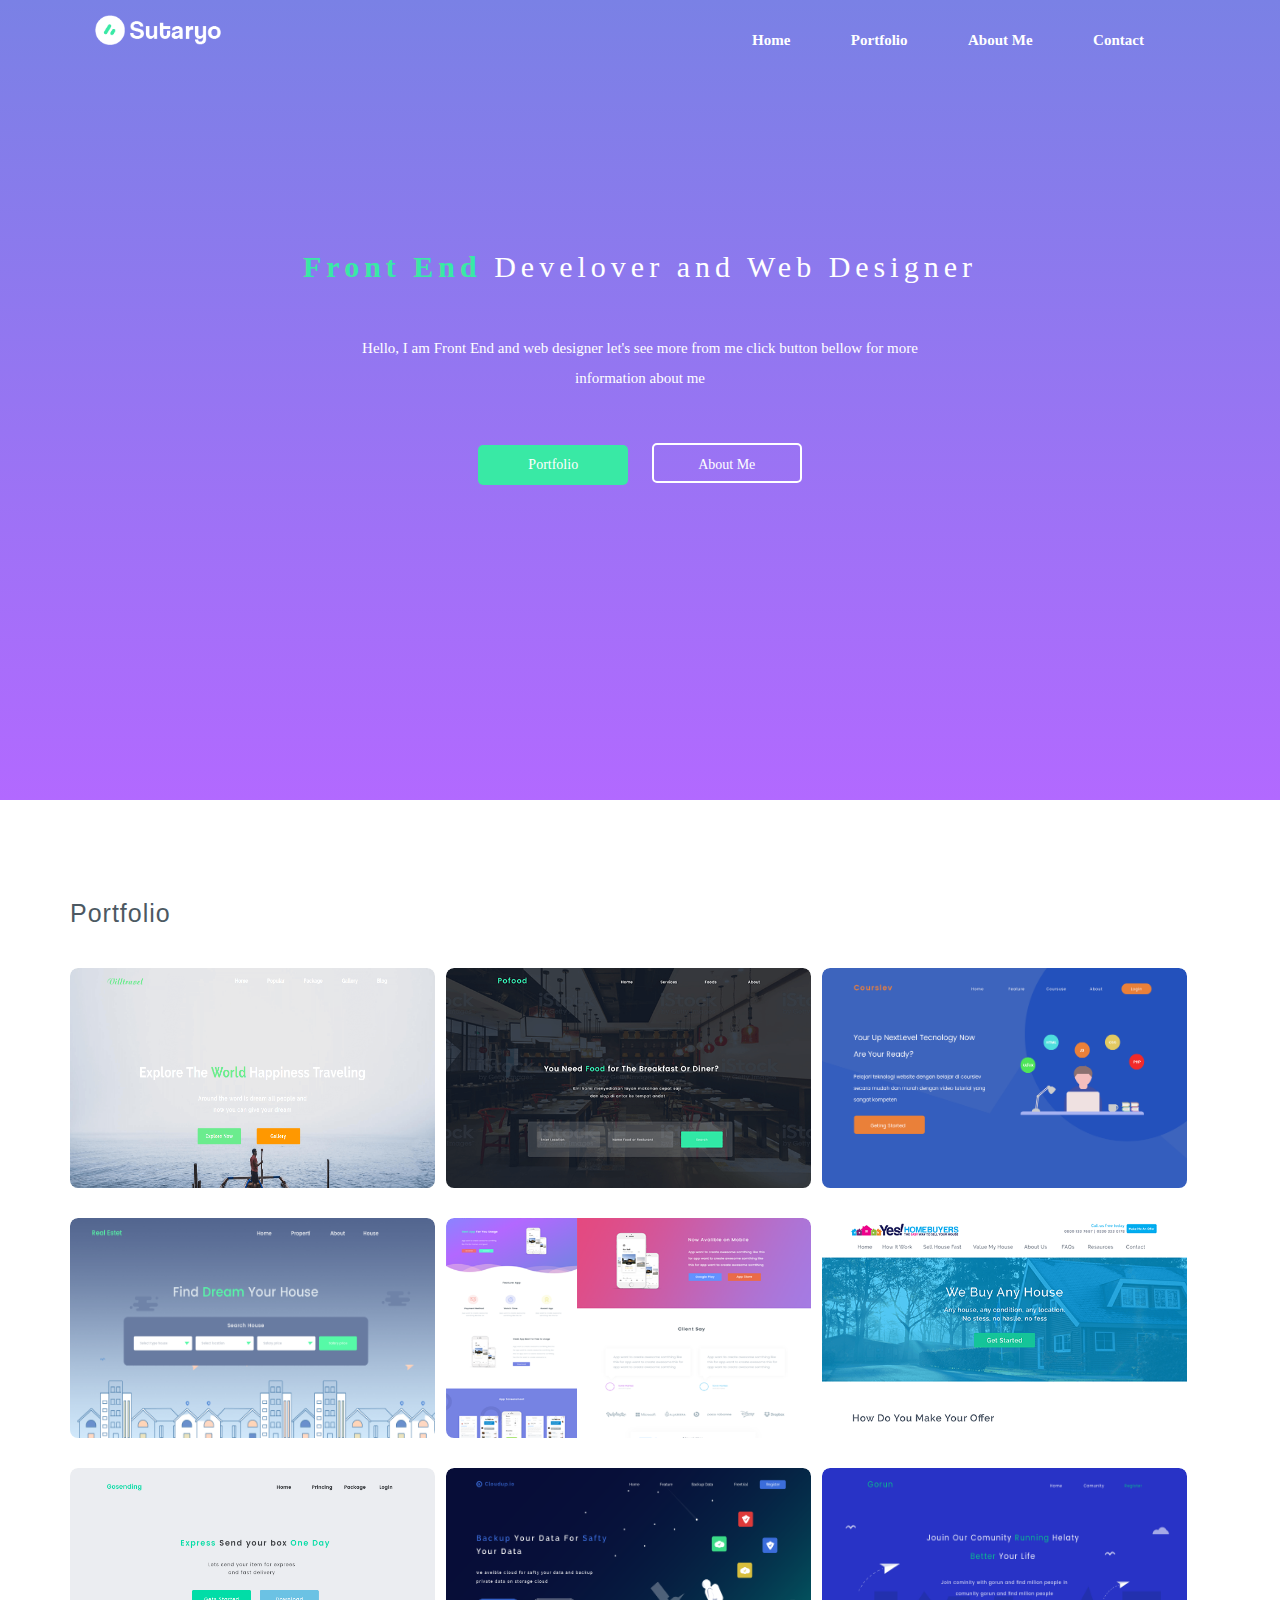
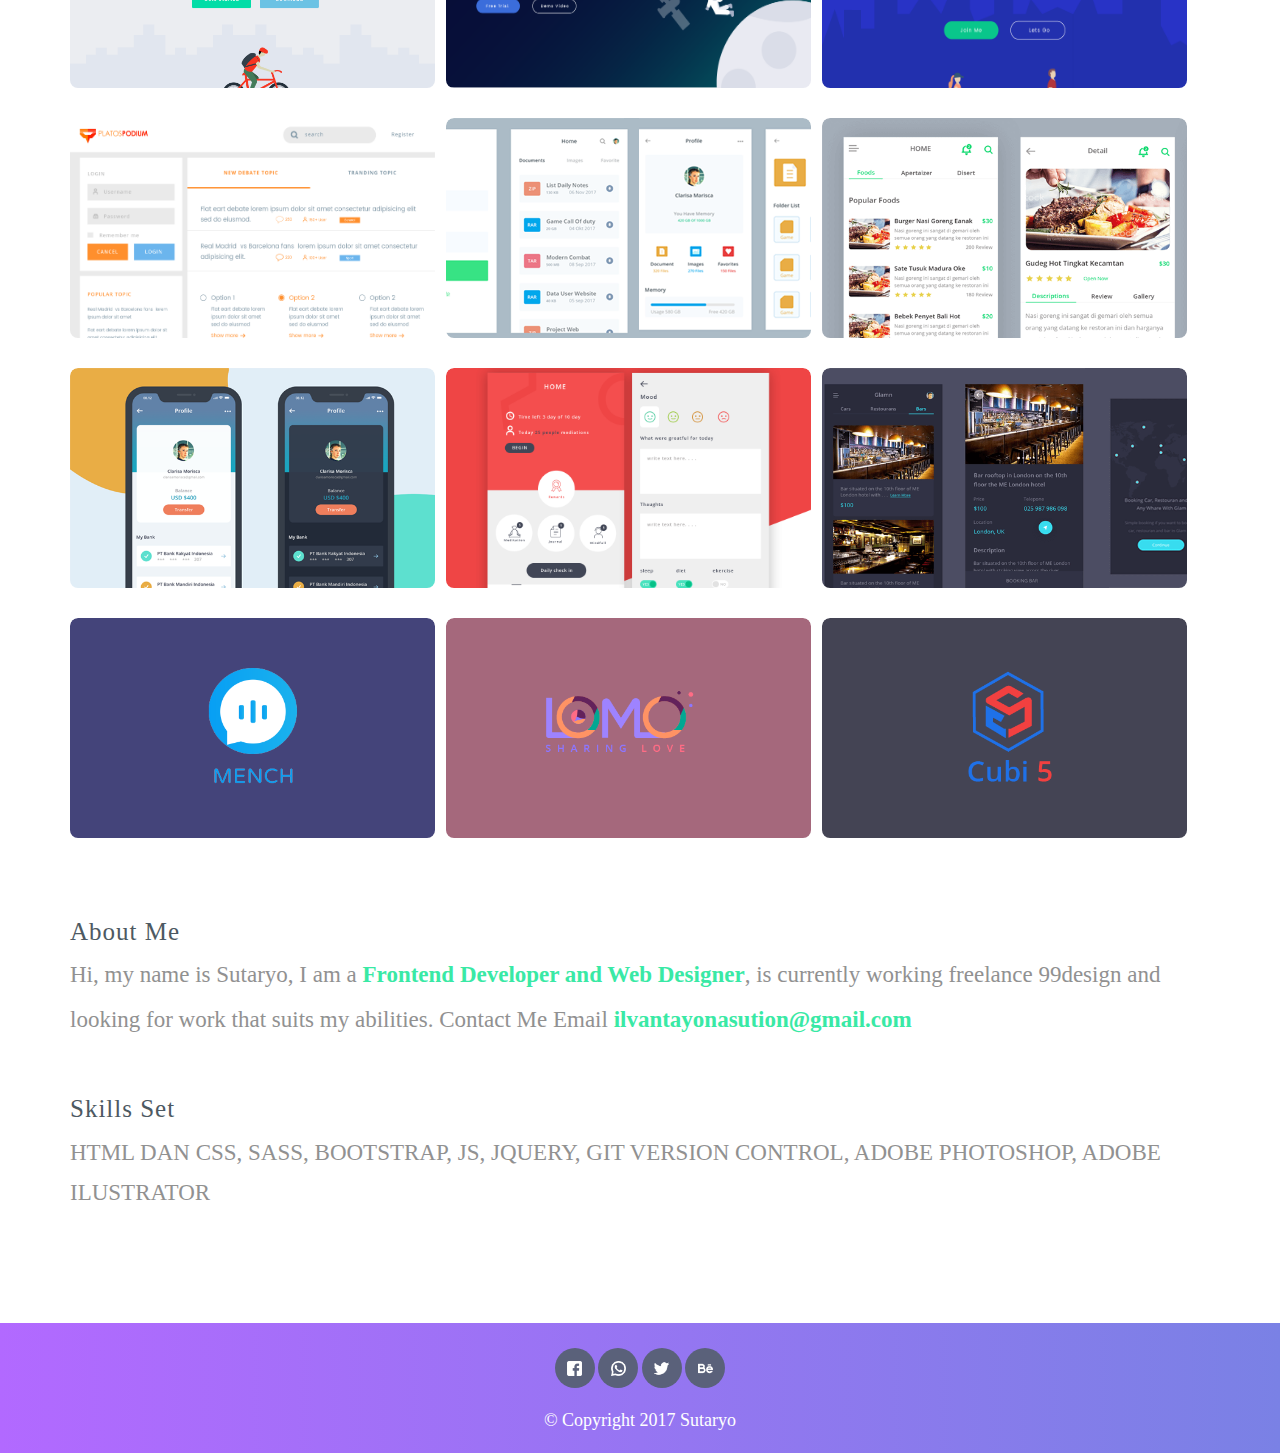
==== commit a3d67fc1: "udate css" ====
--- a/index.html
+++ b/index.html
@@ -454,7 +454,7 @@
 				<a href="#"><img src="assets/social4.png"></a>
 			</div>
 			<div class="copyright">
-				<p>&copy Copyright 2017 Sutaryo ( Tayo Odesign )</p>
+				<p>&copy Copyright 2017 Sutaryo</p>
 			</div>
 		</div>
 	</div>
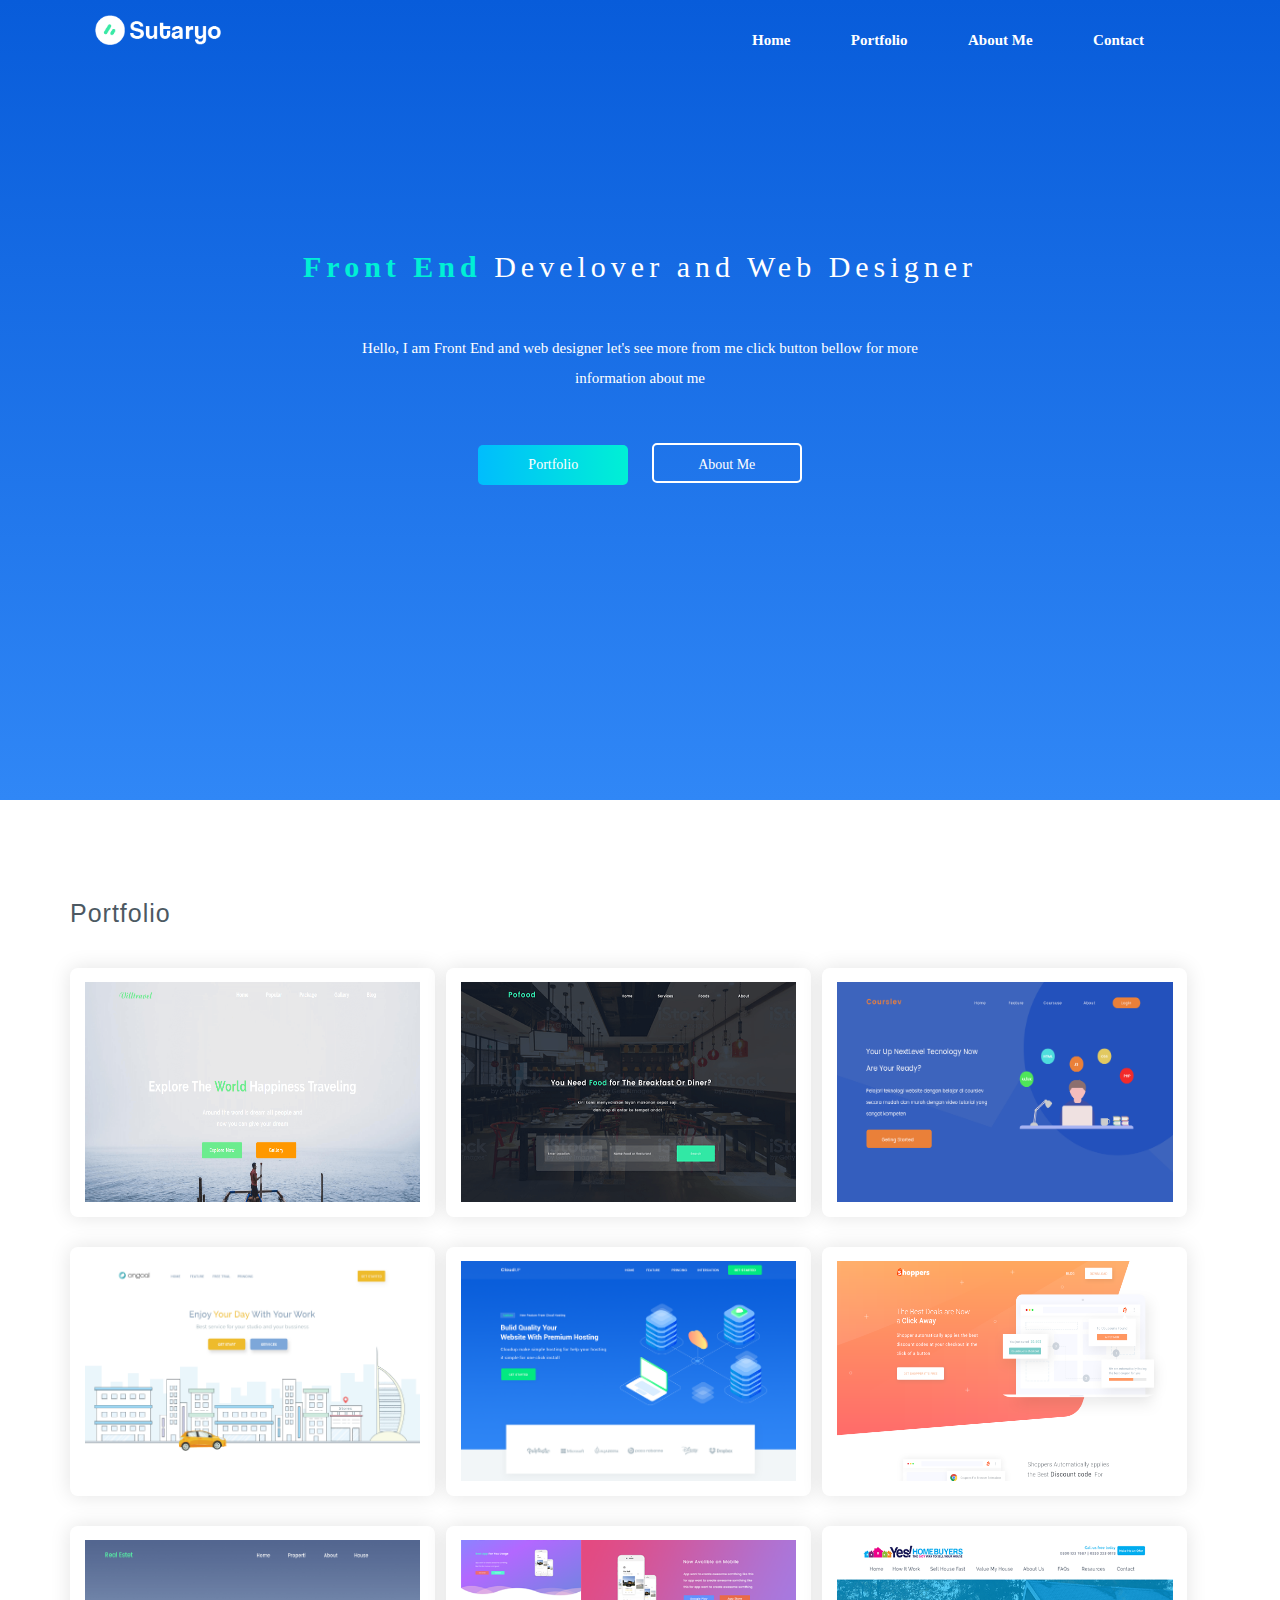
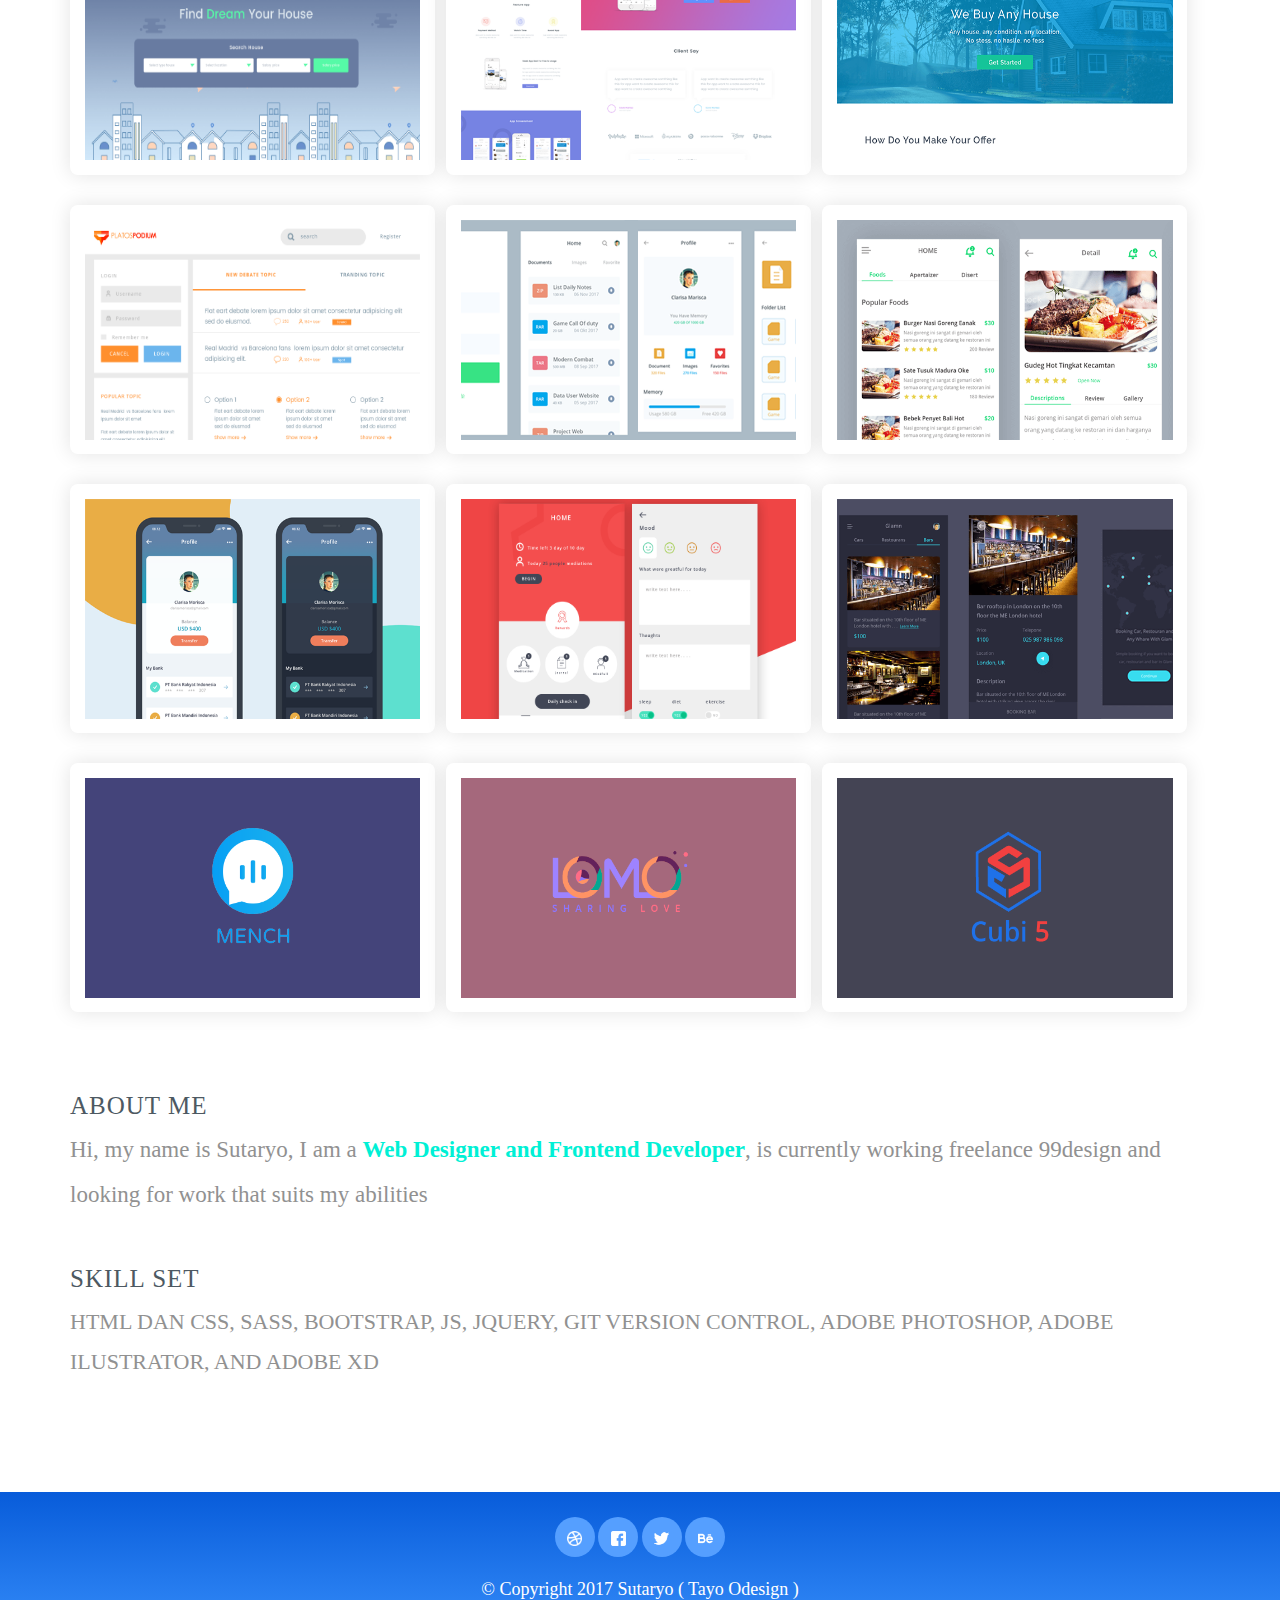
==== commit b5aaf231: "update portfolio design" ====
--- a/index.html
+++ b/index.html
@@ -67,6 +67,27 @@
 
 			<div class="col-md-4" id="thumbnail">
 				<div class="thumbnail-hover">
+					<a href="#" data-toggle="modal" data-target="#myModalstartup">View design</a>
+				</div>
+				<img src="assets/portfolio/startup.png">
+			</div>
+
+			<div class="col-md-4" id="thumbnail">
+				<div class="thumbnail-hover">
+					<a href="#" data-toggle="modal" data-target="#myModalcloudweb">View design</a>
+				</div>
+				<img src="assets/portfolio/cloud.png">
+			</div>
+
+			<div class="col-md-4" id="thumbnail">
+				<div class="thumbnail-hover">
+					<a href="#" data-toggle="modal" data-target="#myModalshopper">View design</a>
+				</div>
+				<img src="assets/portfolio/shopper.png">
+			</div>
+
+			<div class="col-md-4" id="thumbnail">
+				<div class="thumbnail-hover">
 					<a href="#" data-toggle="modal" data-target="#myModalrealestet">View design</a>
 				</div>
 				<img src="assets/portfolio/1a.png">
@@ -88,24 +109,6 @@
 
 			<div class="col-md-4" id="thumbnail">
 				<div class="thumbnail-hover">
-					<a href="#" data-toggle="modal" data-target="#myModalboxexpress">View design</a>
-				</div>
-				<img src="assets/portfolio/1b.png">
-			</div>
-			<div class="col-md-4" id="thumbnail">
-				<div class="thumbnail-hover">
-					<a href="#" data-toggle="modal" data-target="#myModalcloud">View design</a>
-				</div>
-				<img src="assets/portfolio/portfolio1.png">
-			</div>
-			<div class="col-md-4" id="thumbnail">
-				<div class="thumbnail-hover">
-					<a href="#" data-toggle="modal" data-target="#myModalrunning">View design</a>
-				</div>
-				<img src="assets/portfolio/portfolio2a.png">
-			</div>
-			<div class="col-md-4" id="thumbnail">
-				<div class="thumbnail-hover">
 					<a href="#" data-toggle="modal" data-target="#myModalplatos">View design</a>
 				</div>
 				<img src="assets/portfolio/a17a.png">
@@ -158,6 +161,60 @@
 				</div>
 				<img src="assets/portfolio/a14.png">
 			</div>
+
+			<!-- modal cloud web -->
+			<div class="modal fade" id="myModalcloudweb" tabindex="-1" role="dialog" aria-labelledby="exampleModalLabel" aria-hidden="true">
+			    <div class="modal-dialog" role="document">
+			      <div class="modal-content">
+			        <div class="modal-header">
+			          <h5 class="modal-title" id="exampleModalLabel">Cloud Web Hosting</h5>
+			        </div>
+			        <div class="modal-body">
+			        <div class="porfolio-full">
+			        	<img src="assets/portfolio/cloud2.png" alt="images">
+			        </div>
+			        <br>
+			        <button class="btn btn-default" data-dismiss="modal">Close</button>
+			        </div>
+			      </div>
+			    </div>
+			  </div>
+
+			<!-- modal shopper -->
+			<div class="modal fade" id="myModalshopper" tabindex="-1" role="dialog" aria-labelledby="exampleModalLabel" aria-hidden="true">
+			    <div class="modal-dialog" role="document">
+			      <div class="modal-content">
+			        <div class="modal-header">
+			          <h5 class="modal-title" id="exampleModalLabel">Shoppers Landing Page (is find autometically best discount for browser extension)</h5>
+			        </div>
+			        <div class="modal-body">
+			        <div class="porfolio-full">
+			        	<img src="assets/portfolio/shopper2.png" alt="images">
+			        </div>
+			        <br>
+			        <button class="btn btn-default" data-dismiss="modal">Close</button>
+			        </div>
+			      </div>
+			    </div>
+			  </div>
+
+			 <!-- modal startup -->
+			<div class="modal fade" id="myModalstartup" tabindex="-1" role="dialog" aria-labelledby="exampleModalLabel" aria-hidden="true">
+			    <div class="modal-dialog" role="document">
+			      <div class="modal-content">
+			        <div class="modal-header">
+			          <h5 class="modal-title" id="exampleModalLabel">Ongoal Web Development and Design Agency Exploration</h5>
+			        </div>
+			        <div class="modal-body">
+			        <div class="porfolio-full">
+			        	<img src="assets/portfolio/startup2.png" alt="images">
+			        </div>
+			        <br>
+			        <button class="btn btn-default" data-dismiss="modal">Close</button>
+			        </div>
+			      </div>
+			    </div>
+			  </div>
 
 			<!-- modal app landing page -->
 			<div class="modal fade" id="myModalappdesign" tabindex="-1" role="dialog" aria-labelledby="exampleModalLabel" aria-hidden="true">
@@ -213,66 +270,12 @@
 			    </div>
 			  </div>
 
-			  <!-- modal send box -->
-			<div class="modal fade" id="myModalboxexpress" tabindex="-1" role="dialog" aria-labelledby="exampleModalLabel" aria-hidden="true">
-			    <div class="modal-dialog" role="document">
-			      <div class="modal-content">
-			        <div class="modal-header">
-			          <h5 class="modal-title" id="exampleModalLabel">Send Box Header Web</h5>
-			        </div>
-			        <div class="modal-body">
-			        <div class="porfolio-full">
-			        	<img src="assets/portfolio/sending web full.png" alt="images">
-			        </div>
-			        <br>
-			        <button class="btn btn-default" data-dismiss="modal">Close</button>
-			        </div>
-			      </div>
-			    </div>
-			  </div>
-
-			  <!-- modal cloud -->
-			<div class="modal fade" id="myModalcloud" tabindex="-1" role="dialog" aria-labelledby="exampleModalLabel" aria-hidden="true">
-			    <div class="modal-dialog" role="document">
-			      <div class="modal-content">
-			        <div class="modal-header">
-			          <h5 class="modal-title" id="exampleModalLabel">Cloud Backup Data header Web Design</h5>
-			        </div>
-			        <div class="modal-body">
-			        <div class="porfolio-full">
-			        	<img src="assets/portfolio/portfolio1.png" alt="images">
-			        </div>
-			        <br>
-			        <button class="btn btn-default" data-dismiss="modal">Close</button>
-			        </div>
-			      </div>
-			    </div>
-			  </div>
-
-			  <!-- modal running comunities -->
-			<div class="modal fade" id="myModalrunning" tabindex="-1" role="dialog" aria-labelledby="exampleModalLabel" aria-hidden="true">
-			    <div class="modal-dialog" role="document">
-			      <div class="modal-content">
-			        <div class="modal-header">
-			          <h5 class="modal-title" id="exampleModalLabel">Run Comunity and Event Header Web Design</h5>
-			        </div>
-			        <div class="modal-body">
-			        <div class="porfolio-full">
-			        	<img src="assets/portfolio/portfolio2.png" alt="images">
-			        </div>
-			        <br>
-			        <button class="btn btn-default" data-dismiss="modal">Close</button>
-			        </div>
-			      </div>
-			    </div>
-			  </div>
-
 			  <!-- modal plotos podium -->
 			<div class="modal fade" id="myModalplatos" tabindex="-1" role="dialog" aria-labelledby="exampleModalLabel" aria-hidden="true">
 			    <div class="modal-dialog" role="document">
 			      <div class="modal-content">
 			        <div class="modal-header">
-			          <h5 class="modal-title" id="exampleModalLabel">Platos Podium For Forum Debate Web Design Runner Up On 99design</h5>
+			          <h5 class="modal-title" id="exampleModalLabel">Platos Podium For Forum Debate Web Design On 99design</h5>
 			        </div>
 			        <div class="modal-body">
 			        <div class="porfolio-full">
@@ -432,15 +435,14 @@
 		</div>
 		<div class="clear"></div>
 		<div class="about" id="about">
-			<h2>About Me</h2>
+			<h2>ABOUT ME</h2>
 			<div class="desk">
-				<p> Hi, my name is Sutaryo, I am a <label> Frontend Developer and Web Designer </label>, is currently working freelance 99design and looking for work that suits my abilities. Contact Me Email <label>
-				ilvantayonasution@gmail.com</label>
+				<p> Hi, my name is Sutaryo, I am a <label> Web Designer and Frontend Developer </label>, is currently working freelance 99design and looking for work that suits my abilities
 				</p>
 			</div>
-			<h3>Skills Set</h3>
+			<h3>SKILL SET</h3>
 			<div class="skill">
-				<p> HTML DAN CSS, SASS, BOOTSTRAP, JS, JQUERY, GIT VERSION CONTROL, ADOBE PHOTOSHOP, ADOBE ILUSTRATOR </p>
+				<p> HTML DAN CSS, SASS, BOOTSTRAP, JS, JQUERY, GIT VERSION CONTROL, ADOBE PHOTOSHOP, ADOBE ILUSTRATOR, AND ADOBE XD </p>
 			</div>
 		</div>
 	</div>
@@ -448,13 +450,13 @@
 	<div class="container-fluid" id="footer-bg">
 		<div class="footer">
 			<div class="social-button">
-				<a href="https://web.facebook.com/tayo.net"><img src="assets/social1.png"></a>
-				<a href="#083813033916"><img src="assets/social3.png"></a>
+				<a href="https://dribbble.com/sutaryo"><img src="assets/dribbble.png"></a>
+				<a href="#"><img src="assets/social1.png"></a>
 				<a href="#"><img src="assets/social2.png"></a>
 				<a href="#"><img src="assets/social4.png"></a>
 			</div>
 			<div class="copyright">
-				<p>&copy Copyright 2017 Sutaryo</p>
+				<p>&copy Copyright 2017 Sutaryo ( Tayo Odesign )</p>
 			</div>
 		</div>
 	</div>
--- a/style.css
+++ b/style.css
@@ -4,11 +4,7 @@
 .container-fluid {
   height: 800px;
   width: 100%;
-  background: linear-gradient(90deg, #b269ff, #7a81e5);
-  background: -moz-linear-gradient(90deg, #b269ff, #7a81e5);
-  background: -ms-linear-gradient(90deg, #b269ff, #7a81e5);
-  background: -o-linear-gradient(90deg, #b269ff, #7a81e5);
-  background: -webkit-linear-gradient(90deg, #b269ff, #7a81e5); }
+  background: -webkit-linear-gradient(90deg, #3087f6, #085cda); }
   .container-fluid .menu-icon {
     height: 30px;
     width: 30px;
@@ -19,7 +15,7 @@
   .container-fluid .menu.fixed {
     height: 60px;
     position: fixed;
-    background: #39e9a5;
+    background: -webkit-linear-gradient(0deg, #00bdfd, #00f0d5);
     z-index: 20;
     line-height: 60px;
     opacity: 0;
@@ -28,7 +24,12 @@
     -webkit-transition: 0.8s all;
     -moz-transition: 0.8s all;
     -ms-transition: 0.8s all;
-    -o-transition: 0.8s all; }
+    -o-transition: 0.8s all;
+    box-shadow: 0px 0px 20px 1px rgba(0, 0, 0, 0.1);
+    -webkit-box-shadow: 0px 0px 20px 1px rgba(0, 0, 0, 0.1);
+    -moz-box-shadow: 0px 0px 20px 1px rgba(0, 0, 0, 0.1);
+    -ms-box-shadow: 0px 0px 20px 1px rgba(0, 0, 0, 0.1);
+    -o-box-shadow: 0px 0px 20px 1px rgba(0, 0, 0, 0.1); }
   .container-fluid .menu {
     height: 80px;
     width: 100%;
@@ -69,7 +70,7 @@
       -ms-transition: 1s all;
       -o-transition: 1s all; }
       .container-fluid .intro h2 strong {
-        color: #39e9a5; }
+        color: #00f0d5; }
     .container-fluid .intro p {
       font-size: 15px;
       color: white;
@@ -92,7 +93,7 @@
       height: 40px;
       width: 150px;
       color: white;
-      background: #39e9a5;
+      background: -webkit-linear-gradient(0deg, #00bdfd, #00f0d5);
       line-height: 40px;
       border-radius: 5px;
       display: inline-block;
@@ -119,6 +120,8 @@
       -moz-transition-delay: 1.6s;
       -ms-transition-delay: 1.6s;
       -o-transition-delay: 1.6s; }
+      .container-fluid .intro #tombol2:hover {
+        background: #ff8d48; }
   .container-fluid #polio img {
     width: 45%;
     margin-left: 300px;
@@ -147,9 +150,19 @@
     display: inline-block;
     position: relative;
     font-family: 'raleway';
-    overflow: hidden; }
+    overflow: hidden;
+    box-shadow: 0px 0px 20px 1px rgba(0, 0, 0, 0.1);
+    -webkit-box-shadow: 0px 0px 20px 1px rgba(0, 0, 0, 0.1);
+    -moz-box-shadow: 0px 0px 20px 1px rgba(0, 0, 0, 0.1);
+    -ms-box-shadow: 0px 0px 20px 1px rgba(0, 0, 0, 0.1);
+    -o-box-shadow: 0px 0px 20px 1px rgba(0, 0, 0, 0.1); }
     .portfolio #thumbnail:hover {
-      cursor: pointer; }
+      cursor: pointer;
+      box-shadow: 0px 10px 70px 1px rgba(0, 0, 0, 0.2);
+      -webkit-box-shadow: 0px 10px 70px 1px rgba(0, 0, 0, 0.2);
+      -moz-box-shadow: 0px 10px 70px 1px rgba(0, 0, 0, 0.2);
+      -ms-box-shadow: 0px 10px 70px 1px rgba(0, 0, 0, 0.2);
+      -o-box-shadow: 0px 10px 70px 1px rgba(0, 0, 0, 0.2); }
     .portfolio #thumbnail:hover .thumbnail-hover {
       overflow: visible;
       opacity: 1;
@@ -159,10 +172,10 @@
       position: absolute;
       background: rgba(255, 255, 255, 0.4);
       width: 50%;
-      height: 220px;
+      height: 240px;
       border-radius: 8px 8px 0px 0px;
       text-align: center;
-      line-height: 210px;
+      line-height: 240px;
       overflow: hidden;
       opacity: 0;
       transition: 0.6s all;
@@ -185,14 +198,18 @@
         -moz-transition: 0.6s all;
         -ms-transition: 0.6s all;
         -o-transition: 0.6s all;
-        background: #2fff97;
+        background: -webkit-linear-gradient(0deg, #00bdfd, #00f0d5);
         font-size: 13px; }
         .portfolio #thumbnail .thumbnail-hover a:hover {
-          background: #ec6b76;
-          border: none; }
+          border: none;
+          box-shadow: 0px 10px 40px 1px rgba(0, 0, 0, 0.2);
+          -webkit-box-shadow: 0px 10px 40px 1px rgba(0, 0, 0, 0.2);
+          -moz-box-shadow: 0px 10px 40px 1px rgba(0, 0, 0, 0.2);
+          -ms-box-shadow: 0px 10px 40px 1px rgba(0, 0, 0, 0.2);
+          -o-box-shadow: 0px 10px 40px 1px rgba(0, 0, 0, 0.2); }
     .portfolio #thumbnail img {
-      width: 100%;
-      border-radius: 8px 8px 0 0;
+      width: 92%;
+      margin: 4%;
       height: 220px; }
     .portfolio #thumbnail p {
       margin: 15px 5%;
@@ -214,19 +231,19 @@
     color: #919191; }
     .about .desk p label {
       font-weight: bold;
-      color: #39e9a5; }
+      color: #00f0d5; }
   .about h3 {
     color: #4d5962;
     font-size: 25px;
     letter-spacing: 1px;
     margin-top: 50px; }
   .about .skill p {
-    font-size: 23px;
+    font-size: 22px;
     line-height: 40px;
     color: #919191; }
 
 #footer-bg {
-  background: -webkit-linear-gradient(0deg, #b269ff, #7a81e5);
+  background: -webkit-linear-gradient(90deg, #3087f6, #085cda);
   height: 130px;
   margin-top: 100px;
   font-family: 'raleway';
@@ -238,7 +255,7 @@
     width: 40px;
     line-height: 40px;
     text-align: center;
-    background: #5a617a;
+    background: #559fff;
     display: inline-block;
     border-radius: 50px;
     transition: 0.8s all;
@@ -247,7 +264,7 @@
     -ms-transition: 0.8s all;
     -o-transition: 0.8s all; }
     #footer-bg .social-button a:hover {
-      background: #39e9a5; }
+      background: -webkit-linear-gradient(90deg, #00bdfd, #00f0d5); }
     #footer-bg .social-button a img {
       height: 15px;
       width: 15px; }
